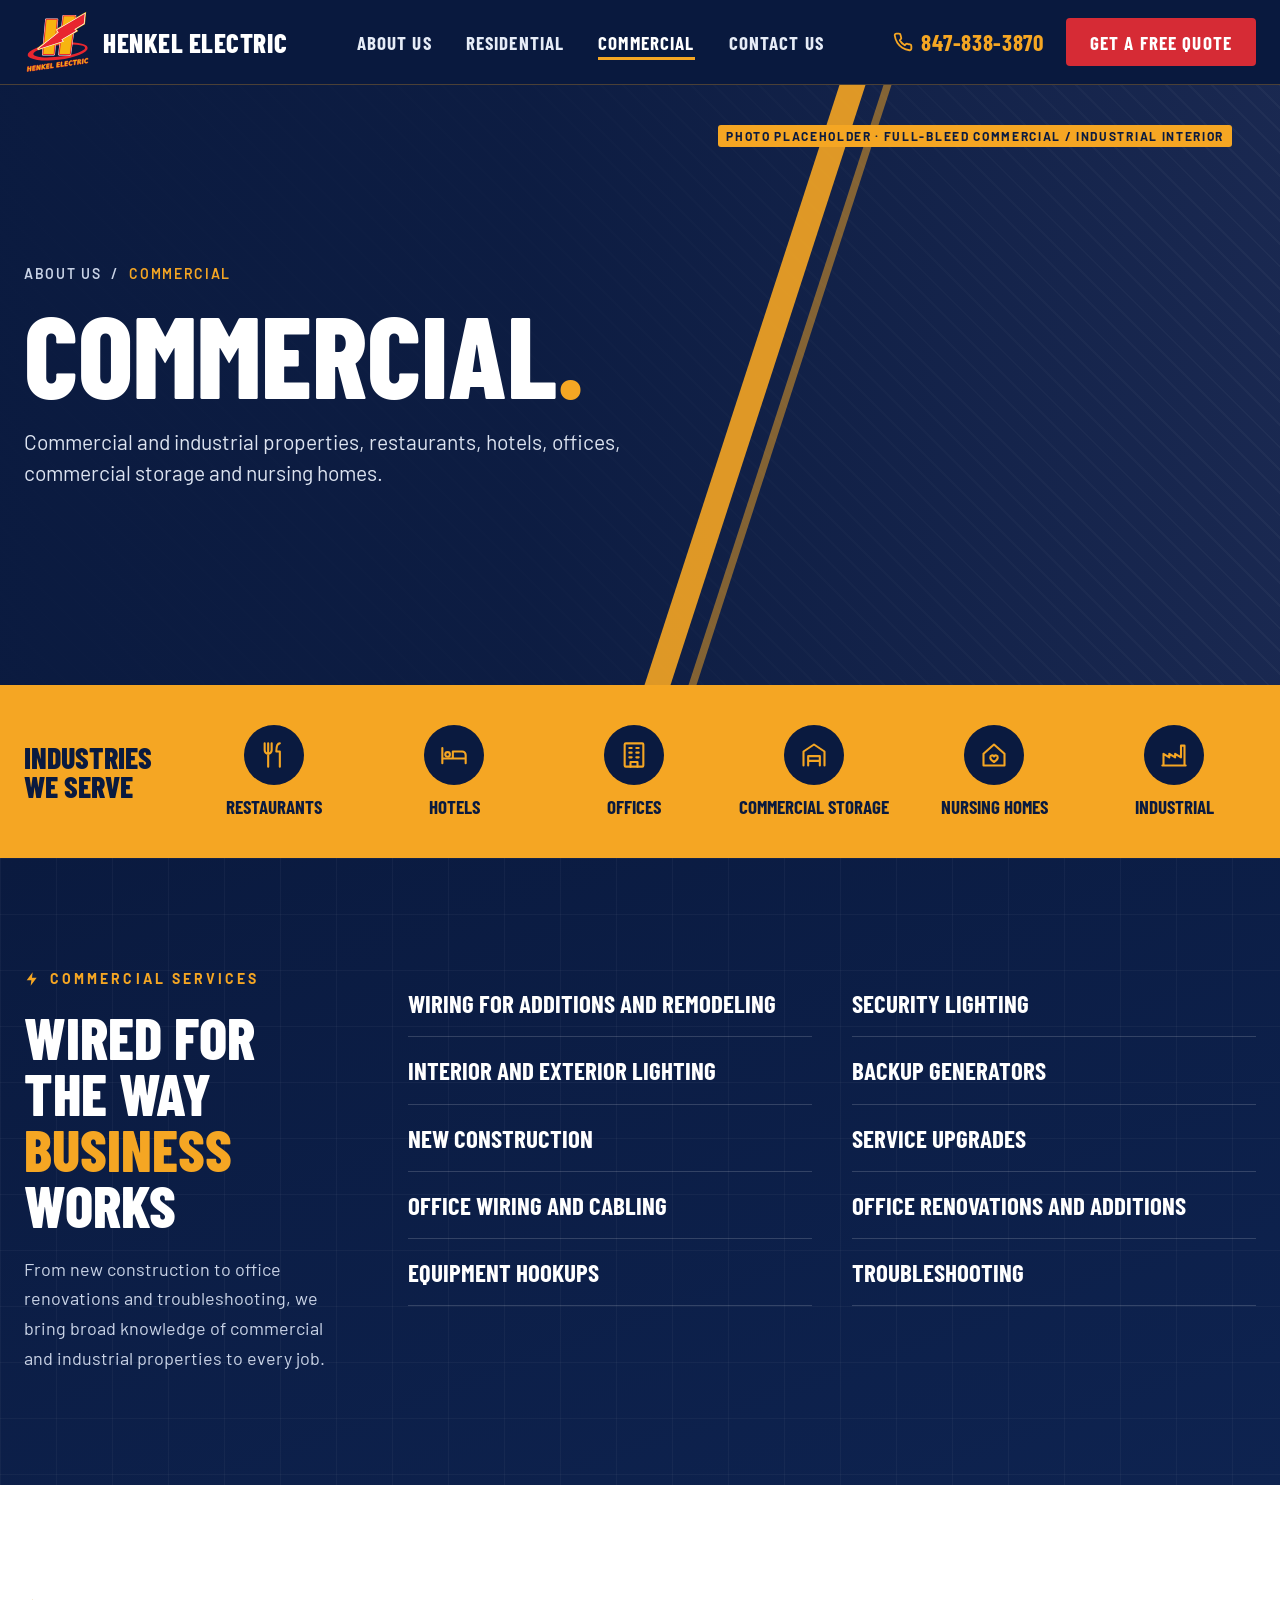
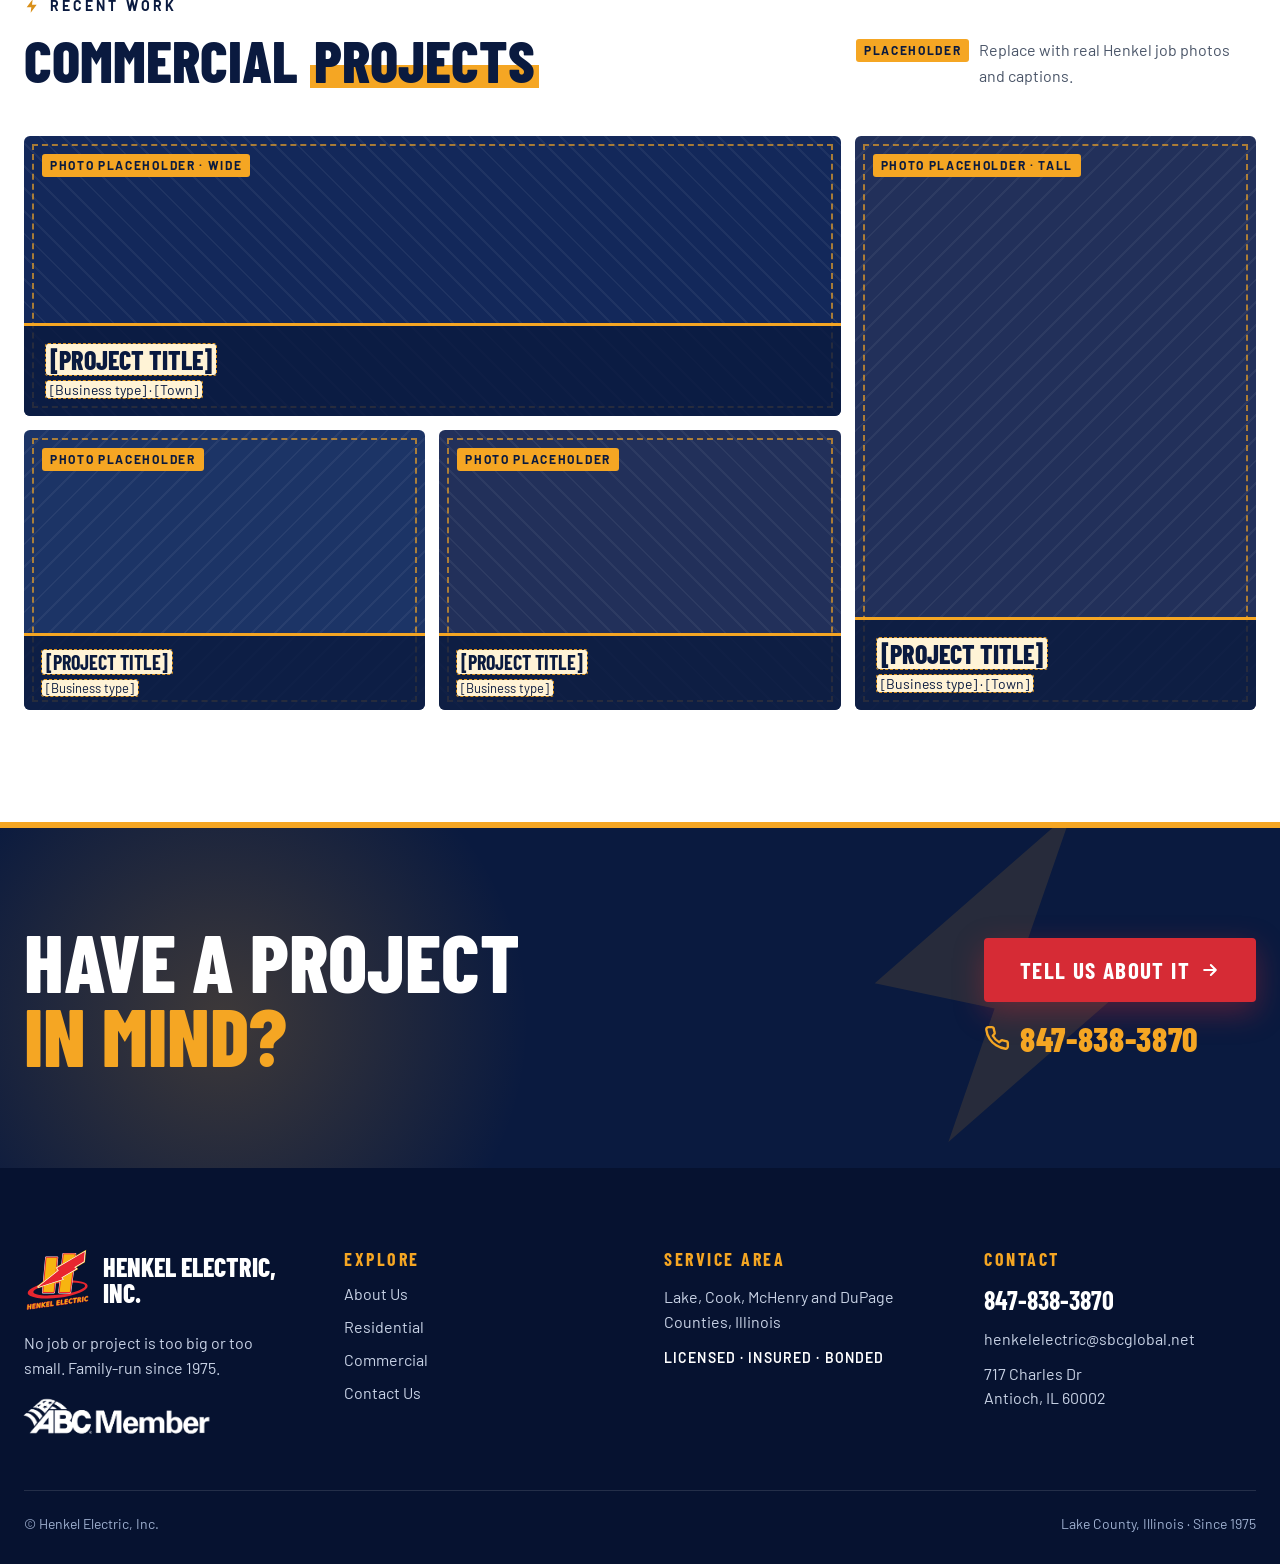
==== commercial.html @ 290cd500 "Add Henkel Electric desktop website Static HTML/CSS site with About Us, Residential, Commercial and " ====
<!DOCTYPE html>
<html lang="en">
<head>
<meta charset="utf-8">
<meta name="viewport" content="width=device-width, initial-scale=1">
<title>Henkel Electric · Commercial</title>
<meta name="description" content="Commercial and industrial electrical services from Henkel Electric for restaurants, hotels, offices, commercial storage and nursing homes in northern Illinois.">
<link rel="icon" href="assets/images/logo.svg" type="image/svg+xml">
<link rel="stylesheet" href="assets/css/styles.css">
</head>
<body>
<svg class="sprite" aria-hidden="true">
  <symbol id="i-bolt" viewBox="0 0 24 24"><path d="M13 2 4 14h7l-1 8 9-12h-7l1-8z"/></symbol>
  <symbol id="i-phone" viewBox="0 0 24 24"><path d="M22 16.9v3a2 2 0 0 1-2.2 2 19.8 19.8 0 0 1-8.6-3.1 19.5 19.5 0 0 1-6-6A19.8 19.8 0 0 1 2.1 4.2 2 2 0 0 1 4.1 2h3a2 2 0 0 1 2 1.7c.1 1 .4 1.9.7 2.8a2 2 0 0 1-.5 2.1L8.1 9.9a16 16 0 0 0 6 6l1.3-1.3a2 2 0 0 1 2.1-.4c.9.3 1.8.6 2.8.7a2 2 0 0 1 1.7 2z"/></symbol>
  <symbol id="i-arrow" viewBox="0 0 24 24"><path d="M5 12h14M13 6l6 6-6 6"/></symbol>
</svg>

<header class="site-header">
  <div class="site-header__inner">
    <a class="brand" href="index.html" aria-label="Henkel Electric, Inc. About Us">
      <img class="brand__logo" src="assets/images/logo.svg" alt="" width="67" height="64">
      <span class="brand__text"><span class="brand__name">Henkel Electric</span></span>
    </a>
    <nav class="main-nav" aria-label="Main">
      <a href="index.html">About Us</a>
      <a href="residential.html">Residential</a>
      <a href="commercial.html" aria-current="page">Commercial</a>
      <a href="contact.html">Contact Us</a>
    </nav>
    <div class="site-header__actions">
      <a class="site-header__phone link-amber" href="tel:8478383870"><svg class="ic ic-line" width="20" height="20" aria-hidden="true"><use href="#i-phone"/></svg>847-838-3870</a>
      <a class="btn btn--red btn--48" href="contact.html">Get a Free Quote</a>
    </div>
  </div>
</header>

<main>
<section class="com-hero">
  <div class="com-hero__photo ph-photo ph-photo--b ph-photo--45" role="img" aria-label="Photo placeholder: commercial building exterior or warehouse interior, full-bleed" data-placeholder="photo"></div>
  <div class="com-hero__shade" aria-hidden="true"></div>
  <div class="com-hero__stripe" aria-hidden="true"></div>
  <div class="com-hero__stripe com-hero__stripe--thin" aria-hidden="true"></div>
  <span class="com-hero__label ph-tag">Photo placeholder · Full-bleed commercial / industrial interior</span>
  <div class="com-hero__copy">
    <nav class="crumbs crumbs--bright" aria-label="Breadcrumb"><a href="index.html">About Us</a><span aria-hidden="true">/</span><span class="crumbs__here">Commercial</span></nav>
    <h1 class="page-title">Commercial<span class="amber">.</span></h1>
    <p class="com-hero__lead">Commercial and industrial properties, restaurants, hotels, offices, commercial storage and nursing homes.</p>
    
  </div>
</section>

<section class="industries" aria-label="Industries we serve">
  <div class="industries__inner">
    <span class="industries__title">Industries<br>we serve</span>
    <div class="industries__grid">
      <div class="industry"><span class="industry__icon"><svg class="ic ic-line ic-thin" width="28" height="28" viewBox="0 0 24 24" aria-hidden="true"><path d="M7 2v20M4 2v6a3 3 0 0 0 6 0V2M17 2c-2 0-3 3-3 7h3v13"/></svg></span>Restaurants</div>
      <div class="industry"><span class="industry__icon"><svg class="ic ic-line ic-thin" width="28" height="28" viewBox="0 0 24 24" aria-hidden="true"><path d="M2 19V6M2 15h20v4M22 15v-3a3 3 0 0 0-3-3h-8v6"/><circle cx="6.5" cy="11.5" r="2"/></svg></span>Hotels</div>
      <div class="industry"><span class="industry__icon"><svg class="ic ic-line ic-thin" width="28" height="28" viewBox="0 0 24 24" aria-hidden="true"><rect x="4" y="2" width="16" height="20" rx="1"/><path d="M9 22v-4h6v4M8 6h2M14 6h2M8 10h2M14 10h2M8 14h2M14 14h2"/></svg></span>Offices</div>
      <div class="industry"><span class="industry__icon"><svg class="ic ic-line ic-thin" width="28" height="28" viewBox="0 0 24 24" aria-hidden="true"><path d="M3 21V9l9-6 9 6v12"/><path d="M7 21v-8h10v8M7 17h10"/></svg></span>Commercial storage</div>
      <div class="industry"><span class="industry__icon"><svg class="ic ic-line ic-thin" width="28" height="28" viewBox="0 0 24 24" aria-hidden="true"><path d="M3 11 12 3l9 8v10H3z"/><path d="M12 18s-3.2-1.9-3.2-3.8A1.7 1.7 0 0 1 12 13.3a1.7 1.7 0 0 1 3.2.9c0 1.9-3.2 3.8-3.2 3.8z"/></svg></span>Nursing homes</div>
      <div class="industry"><span class="industry__icon"><svg class="ic ic-line ic-thin" width="28" height="28" viewBox="0 0 24 24" aria-hidden="true"><path d="M2 21h20M3 21V11l5 3v-3l5 3v-3l5 3V4h3v17"/></svg></span>Industrial</div>
    </div>
  </div>
</section>

<section class="com-services">
  <div class="bg-grid" aria-hidden="true"></div>
  <div class="svc-layout">
    <div class="svc-layout__side">
      <div class="eyebrow eyebrow--light"><svg class="ic ic-fill" width="16" height="16" aria-hidden="true"><use href="#i-bolt"/></svg>Commercial services</div>
      <h2 class="heading heading--lg heading--light">Wired for the way <span class="amber">business</span> works</h2>
      <p>From new construction to office renovations and troubleshooting, we bring broad knowledge of commercial and industrial properties to every job.</p>
      
    </div>
    <ul class="com-list">
      <li>Wiring for Additions and Remodeling</li>
      <li>Security Lighting</li>
      <li>Interior and Exterior Lighting</li>
      <li>Backup Generators</li>
      <li>New Construction</li>
      <li>Service Upgrades</li>
      <li>Office Wiring and Cabling</li>
      <li>Office Renovations and Additions</li>
      <li>Equipment Hookups</li>
      <li>Troubleshooting</li>
    </ul>
  </div>
</section>

<section class="gallery">
  <div class="gallery__wrap">
    <div class="gallery__head">
      <div class="gallery__title">
        <div class="eyebrow"><svg class="ic ic-fill" width="16" height="16" aria-hidden="true"><use href="#i-bolt"/></svg>Recent work</div>
        <h2 class="heading heading--lg">Commercial <span class="mark">projects</span></h2>
      </div>
      <p class="ph-note"><span class="ph-tag">Placeholder</span><span>Replace with real Henkel job photos and captions.</span></p>
    </div>
    <div class="gallery__grid gallery__grid--com">
      <figure class="tile tile--wide tile--lg ph-photo ph-photo--45" data-placeholder="project">
        <span class="tile__label ph-tag">Photo placeholder · Wide</span>
        <figcaption class="tile__cap"><span class="tile__name ph-text">[Project title]</span><span class="tile__meta ph-text">[Business type] · [Town]</span></figcaption>
      </figure>
      <figure class="tile tile--tall tile--lg ph-photo ph-photo--b" data-placeholder="project">
        <span class="tile__label ph-tag">Photo placeholder · Tall</span>
        <figcaption class="tile__cap"><span class="tile__name ph-text">[Project title]</span><span class="tile__meta ph-text">[Business type] · [Town]</span></figcaption>
      </figure>
      <figure class="tile ph-photo ph-photo--a" data-placeholder="project">
        <span class="tile__label ph-tag">Photo placeholder</span>
        <figcaption class="tile__cap"><span class="tile__name ph-text">[Project title]</span><span class="tile__meta ph-text">[Business type]</span></figcaption>
      </figure>
      <figure class="tile ph-photo ph-photo--b ph-photo--45" data-placeholder="project">
        <span class="tile__label ph-tag">Photo placeholder</span>
        <figcaption class="tile__cap"><span class="tile__name ph-text">[Project title]</span><span class="tile__meta ph-text">[Business type]</span></figcaption>
      </figure>
    </div>
  </div>
</section>

<section class="cta">
  <svg class="cta__bolt ic-fill" aria-hidden="true"><use href="#i-bolt"/></svg>
  <div class="cta__glow" aria-hidden="true"></div>
  <div class="cta__inner">
    <div class="cta__copy">
      <h2 class="cta__title">Have a project <span class="amber"><br>in mind?</span></h2>
    </div>
    <div class="cta__actions">
      <a class="btn btn--red btn--64 btn--glow" href="contact.html">Tell us about it<svg class="ic ic-line ic-thick" width="20" height="20" aria-hidden="true"><use href="#i-arrow"/></svg></a>
      <a class="cta__phone link-amber" href="tel:8478383870"><svg class="ic ic-line" width="26" height="26" aria-hidden="true"><use href="#i-phone"/></svg>847-838-3870</a>
    </div>
  </div>
</section>
</main>

<footer class="site-footer">
  <div class="site-footer__wrap">
    <div class="site-footer__grid">
      <div class="site-footer__col site-footer__col--brand">
        <div class="site-footer__brand"><img class="brand__logo" src="assets/images/logo.svg" alt="" width="67" height="64"><span class="site-footer__name">Henkel Electric, Inc.</span></div>
        <p class="site-footer__tagline">No job or project is too big or too small. Family-run since 1975.</p>
        <div class="abc"><img class="abc-badge" src="assets/images/ABCMemberBadge-white.png" alt="Associated Builders and Contractors member" width="1998" height="601"></div>
      </div>
      <div class="site-footer__col">
        <span class="site-footer__heading">Explore</span>
        <a href="index.html">About Us</a>
        <a href="residential.html">Residential</a>
        <a href="commercial.html">Commercial</a>
        <a href="contact.html">Contact Us</a>
      </div>
      <div class="site-footer__col">
        <span class="site-footer__heading">Service area</span>
        <span class="site-footer__text">Lake, Cook, McHenry and DuPage Counties, Illinois</span>
        <span class="site-footer__claim">Licensed · Insured · Bonded</span>
      </div>
      <div class="site-footer__col">
        <span class="site-footer__heading">Contact</span>
        <a class="site-footer__phone" href="tel:8478383870">847-838-3870</a>
        <a href="mailto:henkelelectric@sbcglobal.net">henkelelectric@sbcglobal.net</a>
        <span class="site-footer__address">717 Charles Dr<br>Antioch, IL 60002</span>
      </div>
    </div>
    <div class="site-footer__bottom"><span>© Henkel Electric, Inc.</span><span>Lake County, Illinois · Since 1975</span></div>
  </div>
</footer>
</body>
</html>
---- assets/css/styles.css ----
/* Henkel Electric, Inc. - desktop site styles
   Mobile layouts are not built yet; below 1200px the page scrolls sideways. */

@font-face { font-family: "Barlow"; font-weight: 400; font-display: swap; src: url("../fonts/barlow-400.woff2") format("woff2"); }
@font-face { font-family: "Barlow"; font-weight: 600; font-display: swap; src: url("../fonts/barlow-600.woff2") format("woff2"); }
@font-face { font-family: "Barlow"; font-weight: 700; font-display: swap; src: url("../fonts/barlow-700.woff2") format("woff2"); }
@font-face { font-family: "Barlow Condensed"; font-weight: 700; font-display: swap; src: url("../fonts/barlow-condensed-700.woff2") format("woff2"); }
@font-face { font-family: "Barlow Condensed"; font-weight: 800; font-display: swap; src: url("../fonts/barlow-condensed-800.woff2") format("woff2"); }

:root {
  --navy: #0A1A3F;
  --navy-mid: #0E2350;
  --navy-light: #17397A;
  --navy-deep: #061230;
  --amber: #F5A623;
  --amber-dark: #D9901A;
  --red: #D62B35;
  --red-dark: #B81F29;
  --ink: #0B132B;
  --text: #2D3748;
  --muted: #4A5568;
  --on-dark: #C9D3E6;
  --on-dark-soft: #DCE3F0;
  --on-dark-muted: #9FB0D0;
  --line: #DCE2EC;
  --line-soft: #CBD3E1;
  --surface: #F3F5F9;
  --condensed: "Barlow Condensed", sans-serif;
  --grid-lines: linear-gradient(rgba(255,255,255,.035) 1px, transparent 1px), linear-gradient(90deg, rgba(255,255,255,.035) 1px, transparent 1px);
}

body {
  margin: 0;
  min-width: 1200px;
  background: var(--navy-deep);
  color: var(--ink);
  font-family: Barlow, "Inter", system-ui, sans-serif;
}
main { display: block; background: var(--surface); }
h1, h2, h3, p, figure { margin: 0; }
[hidden] { display: none !important; }
a { color: var(--navy); }
a:hover { color: var(--red); }
.sprite { position: absolute; width: 0; height: 0; overflow: hidden; }
.container { max-width: 1280px; margin: 0 auto; }

/* Icons */
.ic { display: block; flex: none; }
.ic-fill { fill: currentColor; }
.ic-line { fill: none; stroke: currentColor; stroke-width: 2.2; stroke-linecap: round; stroke-linejoin: round; }
.ic-thick { stroke-width: 2.4; }
.ic-thin { stroke-width: 1.8; }

/* Type */
.heading {
  font-family: var(--condensed);
  font-weight: 800;
  text-transform: uppercase;
  color: var(--navy);
}
.heading--xl { font-size: clamp(44px, 5vw, 72px); line-height: .95; }
.heading--lg { font-size: clamp(44px, 4.6vw, 66px); line-height: .95; }
.heading--md { font-size: clamp(44px, 4.4vw, 64px); line-height: .95; }
.heading--light { color: #FFFFFF; }
.page-title {
  font-family: var(--condensed);
  font-weight: 800;
  font-size: clamp(64px, 9vw, 136px);
  line-height: .86;
  text-transform: uppercase;
}
.amber { color: var(--amber); }
.mark {
  padding: 0 4px;
  background: linear-gradient(transparent 58%, var(--amber) 58%, var(--amber) 90%, transparent 90%);
}
.eyebrow {
  display: flex;
  align-items: center;
  gap: 10px;
  color: var(--navy);
  font-size: 14px;
  font-weight: 700;
  letter-spacing: .22em;
  text-transform: uppercase;
}
.eyebrow .ic { color: var(--amber-dark); }
.eyebrow--light { color: var(--amber); }
.eyebrow--light .ic { color: var(--amber); }

/* Buttons and links */
.btn {
  display: inline-flex;
  align-items: center;
  gap: 10px;
  border-radius: 4px;
  font-family: var(--condensed);
  font-weight: 700;
  letter-spacing: .06em;
  text-decoration: none;
  text-transform: uppercase;
  transition: transform .2s, box-shadow .2s, background-color .2s;
}
.btn:hover { transform: translateY(-2px); }
.btn:active { transform: scale(.97); transition: transform 100ms ease-out; }
.btn--red { background: var(--red); color: #FFFFFF; }
.btn--red:hover { background: var(--red-dark); color: #FFFFFF; }
.btn--ghost { border: 2px solid var(--amber); background: transparent; color: #FFFFFF; }
.btn--ghost:hover { background: rgba(245,166,35,.14); color: #FFFFFF; }
.btn--ghost .ic { color: var(--amber); }
.btn--navy { background: var(--navy); color: #FFFFFF; }
.btn--navy:hover { background: var(--navy-light); color: #FFFFFF; }
.btn--glow { box-shadow: 0 10px 30px rgba(214,43,53,.35); }
.btn--48 { height: 48px; padding: 0 24px; font-size: 19px; }
.btn--52 { height: 52px; padding: 0 24px; font-size: 19px; }
.btn--54 { height: 54px; padding: 0 26px; font-size: 20px; }
.btn--56 { height: 56px; padding: 0 28px; font-size: 20px; }
.btn--58 { height: 58px; padding: 0 30px; font-size: 21px; }
.btn--58.btn--ghost { padding: 0 26px; }
.btn--60 { height: 60px; padding: 0 32px; font-size: 22px; }
.btn--60.btn--ghost { padding: 0 28px; }
.btn--64 { height: 64px; padding: 0 36px; font-size: 23px; }
.link-amber { color: var(--amber); text-decoration: none; }
.link-amber:hover { color: #FFFFFF; }
.crumbs {
  display: flex;
  gap: 10px;
  color: var(--on-dark-muted);
  font-size: 14px;
  font-weight: 600;
  letter-spacing: .12em;
  text-transform: uppercase;
}
.crumbs a { color: inherit; text-decoration: none; }
.crumbs a:hover { color: var(--amber); }
.crumbs__here { color: var(--amber); }
.crumbs--bright { color: var(--on-dark); }

/* ---------- Placeholders: everything that still needs real content ---------- */
.ph-tag {
  display: inline-block;
  padding: 4px 8px;
  border-radius: 3px;
  background: var(--amber);
  color: var(--navy);
  font-family: Barlow, sans-serif;
  font-size: 12px;
  font-weight: 700;
  line-height: 1.2;
  letter-spacing: .14em;
  text-transform: uppercase;
}
.ph-text.ph-text { /* doubled so it stays legible over any component's text color */
  padding: 0 4px;
  border-radius: 2px;
  background: #FFF3D6;
  color: var(--navy);
  outline: 1.5px dashed var(--amber-dark);
}
.ph-note {
  display: flex;
  align-items: flex-start;
  gap: 10px;
  max-width: 400px;
  color: var(--muted);
  font-size: 16px;
  line-height: 1.6;
}
.ph-note .ph-tag { flex: none; margin-top: 2px; }
.ph-note--light { color: var(--on-dark-muted); font-size: 13px; }
figcaption.ph-note { max-width: none; align-items: center; font-size: 13px; line-height: 1.4; }
.ph-photo {
  background-color: #13285A;
  background-image: repeating-linear-gradient(135deg, rgba(255,255,255,.05) 0 2px, transparent 2px 16px);
  outline: 2px dashed rgba(245,166,35,.65);
  outline-offset: -10px;
}
.ph-photo--a { background-color: #1C3466; }
.ph-photo--b { background-color: #22305A; }
.ph-photo--45 { background-image: repeating-linear-gradient(45deg, rgba(255,255,255,.05) 0 2px, transparent 2px 16px); }
.ph-photo__inner {
  display: flex;
  flex-direction: column;
  align-items: center;
  gap: 10px;
  padding: 24px;
  color: var(--on-dark-muted);
  text-align: center;
}
.ph-photo__desc { max-width: 300px; color: var(--on-dark); font-size: 16px; }

/* ---------- Header ---------- */
.site-header {
  position: sticky;
  top: 0;
  z-index: 50;
  background: rgba(10,26,63,.97);
  border-bottom: 1px solid rgba(245,166,35,.28);
}
.site-header__inner {
  display: flex;
  align-items: center;
  justify-content: space-between;
  gap: 24px;
  max-width: 1280px;
  height: 84px;
  margin: 0 auto;
  padding: 0 24px;
}
.brand { display: flex; align-items: center; gap: 12px; text-decoration: none; }
.brand__logo { display: block; flex: none; width: 67px; height: 64px; }
.brand__text { display: flex; flex-direction: column; line-height: 1; }
.brand__name {
  color: #FFFFFF;
  font-family: var(--condensed);
  font-size: 27px;
  font-weight: 800;
  letter-spacing: .02em;
  text-transform: uppercase;
}

.main-nav {
  display: flex;
  align-items: center;
  gap: 34px;
  font-family: var(--condensed);
  font-size: 19px;
  font-weight: 700;
  letter-spacing: .06em;
  text-transform: uppercase;
}
.main-nav a {
  padding: 6px 0;
  background: linear-gradient(var(--amber), var(--amber)) left 100% / 0 3px no-repeat;
  color: #E6ECF7;
  text-decoration: none;
  transition: background-size .3s, color .2s;
}
.main-nav a:hover, .main-nav a[aria-current="page"] { background-size: 100% 3px; color: #FFFFFF; }
.site-header__actions { display: flex; align-items: center; gap: 22px; }
.site-header__phone {
  display: flex;
  align-items: center;
  gap: 8px;
  font-family: var(--condensed);
  font-size: 23px;
  font-weight: 700;
  letter-spacing: .03em;
}

/* ---------- Home: hero ---------- */
.hero {
  position: relative;
  overflow: hidden;
  background: linear-gradient(135deg, var(--navy) 0%, var(--navy-mid) 55%, var(--navy-light) 100%);
  color: #FFFFFF;
  clip-path: polygon(0 0, 100% 0, 100% calc(100% - 72px), 0 100%);
}
.bg-grid { position: absolute; inset: 0; background-image: var(--grid-lines); background-size: 56px 56px; }
.hero__glow {
  position: absolute;
  top: 4%;
  right: -8%;
  width: 820px;
  height: 820px;
  border-radius: 50%;
  background: radial-gradient(circle, rgba(245,166,35,.30), rgba(245,166,35,0) 62%);
}
.hero__circuit { position: absolute; bottom: 60px; left: -40px; opacity: .22; }
.hero__grid {
  position: relative;
  display: grid;
  grid-template-columns: repeat(auto-fit, minmax(min(100%, 500px), 1fr));
  gap: 64px;
  align-items: center;
  max-width: 1280px;
  margin: 0 auto;
  padding: 64px 24px 168px;
}
.hero__copy { display: flex; flex-direction: column; gap: 28px; min-width: 0; }
.hero__eyebrow { color: var(--amber); font-size: 15px; font-weight: 600; }
.hero__title {
  font-family: var(--condensed);
  font-size: clamp(56px, 7.4vw, 112px);
  font-weight: 800;
  line-height: .9;
  letter-spacing: -.005em;
  text-transform: uppercase;
}
.hero__lead { max-width: 540px; color: var(--on-dark); font-size: 20px; line-height: 1.55; }
.btn-row { display: flex; flex-wrap: wrap; gap: 14px; }
.hero__copy .btn-row { margin-top: 8px; }
.hero__media { position: relative; min-width: 0; }
.hero__ring { position: absolute; top: -14%; left: -12%; width: 124%; height: 128%; pointer-events: none; }
.hero__photo {
  position: relative;
  display: flex;
  align-items: center;
  justify-content: center;
  height: 560px;
  border-bottom: 6px solid var(--amber);
  clip-path: polygon(16% 0, 100% 0, 100% 100%, 0 100%, 0 38%);
}
.hero__badge {
  position: absolute;
  bottom: -36px;
  left: -24px;
  display: flex;
  align-items: center;
  gap: 16px;
  padding: 18px 22px;
  border-radius: 6px;
  background: #FFFFFF;
  box-shadow: 0 24px 48px rgba(0,0,0,.35);
  color: var(--navy);
}
.hero__badge-icon {
  display: flex;
  align-items: center;
  justify-content: center;
  width: 52px;
  height: 52px;
  border-radius: 50%;
  background: var(--navy);
  color: var(--amber);
}
.hero__badge-text { display: flex; flex-direction: column; line-height: 1.1; }
.hero__badge-title { font-family: var(--condensed); font-size: 26px; font-weight: 800; text-transform: uppercase; }
.hero__badge-sub { color: var(--muted); font-size: 14px; font-weight: 600; }

/* ---------- Home: trust bar ---------- */
.trust { margin-top: -72px; padding: 104px 24px 64px; background: var(--navy-deep); color: #FFFFFF; }
.trust__grid { display: grid; grid-template-columns: repeat(auto-fit, minmax(220px, 1fr)); max-width: 1280px; margin: 0 auto; }
.trust__item {
  display: flex;
  flex-direction: column;
  align-items: flex-start;
  gap: 8px;
  padding: 12px 28px;
  border-left: 1px solid rgba(255,255,255,.14);
}
.trust__item:first-child { border-left: 3px solid var(--amber); }
.trust__stat { color: var(--amber); font-family: var(--condensed); font-size: 76px; font-weight: 800; line-height: .9; }
.trust__icon { color: var(--amber); stroke-width: 1.6; }
.trust__label { font-family: var(--condensed); font-size: 22px; font-weight: 700; letter-spacing: .04em; text-transform: uppercase; }
.trust__note { color: var(--on-dark-muted); font-size: 15px; }

/* ---------- Home: about ---------- */
.about { padding: 128px 24px; background: var(--surface); }
.about__grid {
  display: grid;
  grid-template-columns: repeat(auto-fit, minmax(min(100%, 480px), 1fr));
  gap: 80px;
  align-items: center;
  max-width: 1280px;
  margin: 0 auto;
}
.about__media { position: relative; min-width: 0; padding: 0 0 28px 28px; }
.about__accent { position: absolute; bottom: 0; left: 0; width: 70%; height: 70%; border-radius: 4px; background: var(--amber); }
.about__photo { position: relative; display: block; box-sizing: border-box; width: 100%; height: 600px; border: 4px solid var(--navy); border-radius: 4px; object-fit: cover; object-position: 50% 15%; }
.about__seal {
  position: absolute;
  top: 40px;
  right: -20px;
  display: flex;
  flex-direction: column;
  align-items: center;
  justify-content: center;
  width: 150px;
  height: 150px;
  border-radius: 50%;
  background: var(--navy);
  box-shadow: 0 0 0 8px var(--surface), 0 0 0 10px var(--amber);
  color: #FFFFFF;
}
.about__seal-year { color: var(--amber); font-family: var(--condensed); font-size: 46px; font-weight: 800; line-height: .9; }
.about__seal-label { margin-top: 4px; font-size: 12px; font-weight: 700; letter-spacing: .18em; text-transform: uppercase; }
.about__copy { display: flex; flex-direction: column; gap: 24px; min-width: 0; }
.about__copy p { color: var(--text); font-size: 19px; line-height: 1.65; }
.facts { display: grid; grid-template-columns: repeat(3, minmax(0, 1fr)); margin-top: 12px; border-top: 2px solid var(--navy); }
.facts__item { display: flex; flex-direction: column; gap: 4px; padding: 18px 16px 0; border-left: 1px solid var(--line-soft); }
.facts__item:first-child { padding-left: 0; border-left: 0; }
.facts__value { color: var(--navy); font-family: var(--condensed); font-size: 40px; font-weight: 800; line-height: 1; }
.facts__label { color: var(--muted); font-size: 14px; font-weight: 600; letter-spacing: .08em; text-transform: uppercase; }

/* ---------- Home: services ---------- */
.section-white { position: relative; padding: 128px 24px; background: #FFFFFF; }
.stripe { position: absolute; top: 0; right: 0; left: 0; height: 6px; background: repeating-linear-gradient(90deg, var(--amber) 0 48px, var(--navy) 48px 64px); }
.services__wrap { display: flex; flex-direction: column; gap: 56px; max-width: 1280px; margin: 0 auto; }
.section-head { display: flex; flex-wrap: wrap; align-items: flex-end; justify-content: space-between; gap: 24px; }
.section-head__title { display: flex; flex-direction: column; gap: 20px; max-width: 760px; }
.section-head__text { max-width: 380px; color: var(--muted); font-size: 18px; line-height: 1.6; }
.svc-grid { display: grid; grid-template-columns: repeat(auto-fill, minmax(260px, 1fr)); gap: 20px; }
.lift { transition: transform .25s, box-shadow .25s; }
.lift:hover { transform: translateY(-6px); box-shadow: 0 20px 44px rgba(10,26,63,.16); }
.lift:active { transform: scale(.985); transition: transform 100ms ease-out; }
.svc-card {
  position: relative;
  display: flex;
  flex-direction: column;
  gap: 28px;
  min-height: 230px;
  padding: 32px 28px;
  border: 1px solid var(--line);
  border-radius: 8px;
  background: #FFFFFF;
}
.svc-card__icon {
  display: flex;
  align-items: center;
  justify-content: center;
  width: 64px;
  height: 64px;
  border-radius: 50%;
  background: var(--navy);
  box-shadow: 0 0 0 6px #FFFFFF, 0 0 0 8px var(--amber);
  color: var(--amber);
}
.svc-card__title { margin-top: auto; color: var(--navy); font-family: var(--condensed); font-size: 27px; font-weight: 700; line-height: 1.05; text-transform: uppercase; }
.svc-cta {
  position: relative;
  display: flex;
  flex-direction: column;
  justify-content: space-between;
  gap: 20px;
  min-height: 230px;
  overflow: hidden;
  padding: 32px 28px;
  border-radius: 8px;
  background: var(--navy);
  color: #FFFFFF;
  text-decoration: none;
}
.svc-cta:hover { color: #FFFFFF; }
.svc-cta__bolt { position: absolute; right: -40px; bottom: -40px; color: var(--amber); opacity: .16; }
.svc-cta__title { font-family: var(--condensed); font-size: 30px; font-weight: 800; line-height: 1; text-transform: uppercase; }
.svc-cta__text { color: var(--on-dark); font-size: 16px; line-height: 1.5; }
.go {
  display: inline-flex;
  align-items: center;
  gap: 8px;
  color: var(--amber);
  font-family: var(--condensed);
  font-size: 20px;
  font-weight: 700;
  letter-spacing: .06em;
  text-transform: uppercase;
}

/* ---------- Home: residential / commercial split ---------- */
.split { padding: 120px 24px; background: var(--surface); }
.split__grid { position: relative; display: grid; grid-template-columns: repeat(auto-fit, minmax(min(100%, 440px), 1fr)); gap: 24px; max-width: 1280px; margin: 0 auto; }
.split__card { position: relative; display: flex; align-items: flex-end; height: 560px; overflow: hidden; border-radius: 8px; color: #FFFFFF; text-decoration: none; transition: transform .2s; }
.split__card:hover { color: #FFFFFF; }
.split__card:active { transform: scale(.985); transition: transform 100ms ease-out; }
.split__photo { position: absolute; inset: 0; display: flex; align-items: flex-start; justify-content: center; padding-top: 120px; transition: transform .6s; }
.split__card:hover .split__photo { transform: scale(1.04); }
.split__shade { position: absolute; inset: 0; background: linear-gradient(180deg, rgba(10,26,63,.05) 20%, rgba(10,26,63,.92) 78%); }
.split__body { position: relative; display: flex; flex-direction: column; align-items: flex-start; gap: 14px; padding: 44px; }
.split__kicker { color: var(--amber); font-size: 14px; font-weight: 700; letter-spacing: .22em; text-transform: uppercase; }
.split__title { font-family: var(--condensed); font-size: clamp(52px, 5.5vw, 80px); font-weight: 800; line-height: .9; text-transform: uppercase; }
.split__text { max-width: 440px; color: var(--on-dark-soft); font-size: 19px; line-height: 1.5; }
.split__body .go { margin-top: 8px; font-size: 21px; }
.split__bolt {
  position: absolute;
  top: 50%;
  left: 50%;
  display: flex;
  align-items: center;
  justify-content: center;
  width: 88px;
  height: 88px;
  border-radius: 50%;
  background: var(--amber);
  box-shadow: 0 0 0 10px var(--surface);
  color: var(--navy);
  transform: translate(-50%, -50%);
}

/* ---------- Home: service area ---------- */
.area { position: relative; overflow: hidden; padding: 128px 24px; background: linear-gradient(160deg, var(--navy) 0%, var(--navy-mid) 100%); color: #FFFFFF; }
.area__grid { position: relative; display: grid; grid-template-columns: repeat(auto-fit, minmax(min(100%, 480px), 1fr)); gap: 72px; align-items: center; max-width: 1280px; margin: 0 auto; }
.area__map { display: flex; flex-direction: column; gap: 14px; min-width: 0; }
.map-svg { display: block; width: 100%; height: auto; }
.area__copy { display: flex; flex-direction: column; gap: 26px; min-width: 0; }
.area__copy > p { color: var(--on-dark); font-size: 19px; line-height: 1.6; }
.counties { display: flex; flex-direction: column; border-top: 1px solid rgba(255,255,255,.16); }
.counties__row { display: flex; align-items: center; gap: 18px; padding: 18px 0; border-bottom: 1px solid rgba(255,255,255,.16); }
.counties__name { flex: 1; font-family: var(--condensed); font-size: 30px; font-weight: 700; text-transform: uppercase; }
.counties__tag { color: var(--amber); font-size: 14px; font-weight: 600; letter-spacing: .12em; text-transform: uppercase; }

/* ---------- Home: reviews ---------- */
.reviews { padding: 128px 24px; background: var(--surface); }
.reviews__wrap { display: flex; flex-direction: column; gap: 48px; max-width: 1280px; margin: 0 auto; }
.reviews__grid { display: grid; grid-template-columns: repeat(3, minmax(0, 1fr)); gap: 24px; align-items: stretch; }
.reviews__intro { display: flex; align-items: flex-start; justify-content: space-between; gap: 48px; }
.reviews__heading { display: flex; flex-direction: column; gap: 22px; }
.reviews__summary { display: flex; flex-direction: column; gap: 18px; max-width: 520px; }
.rating { display: flex; align-items: center; gap: 18px; }
.rating__value { color: var(--navy); font-family: var(--condensed); font-size: 104px; font-weight: 800; line-height: .85; }
.rating__meta { display: flex; flex-direction: column; align-items: flex-start; gap: 6px; }
.rating__count { color: var(--muted); font-size: 15px; font-weight: 600; }
.stars { display: flex; gap: 2px; color: #E0951A; }
.stars svg { fill: currentColor; stroke: currentColor; stroke-width: 1.8; stroke-linejoin: round; }
.reviews__links { display: flex; flex-wrap: wrap; align-items: center; gap: 12px; }
.text-link {
  padding: 4px 0;
  border-bottom: 2px solid var(--amber);
  color: var(--navy);
  font-family: var(--condensed);
  font-size: 19px;
  font-weight: 700;
  letter-spacing: .04em;
  text-decoration: none;
  text-transform: uppercase;
}
.review {
  display: flex;
  flex-direction: column;
  gap: 18px;
  padding: 32px;
  border-top: 4px solid var(--amber);
  border-radius: 8px;
  background: #FFFFFF;
  box-shadow: 0 4px 16px rgba(10,26,63,.06);
}
.review__top { display: flex; align-items: center; justify-content: space-between; }
.review__source { padding: 4px 8px; border-radius: 3px; background: #EEF1F6; color: var(--muted); font-size: 12px; font-weight: 700; letter-spacing: .14em; text-transform: uppercase; }
.review__text { flex: 1; color: var(--text); font-size: 17px; line-height: 1.6; }
.review__by { display: flex; align-items: center; gap: 12px; padding-top: 16px; border-top: 1px solid #E3E8F0; }
.review__avatar { display: flex; align-items: center; justify-content: center; width: 44px; height: 44px; border-radius: 50%; background: var(--navy); color: var(--amber); font-family: var(--condensed); font-size: 20px; font-weight: 800; }
.review__who { display: flex; flex-direction: column; align-items: flex-start; gap: 4px; }
.review__name { color: var(--navy); font-weight: 700; }
.review__date { color: var(--muted); font-size: 14px; }

/* ---------- Shared: call-to-action band ---------- */
.cta { position: relative; overflow: hidden; padding: 96px 24px; border-top: 6px solid var(--amber); background: var(--navy); color: #FFFFFF; }
.cta__bolt { position: absolute; top: -60px; right: 4%; width: 420px; height: 420px; color: var(--amber); opacity: .12; transform: rotate(12deg); }
.cta__glow { position: absolute; bottom: -60%; left: -10%; width: 700px; height: 700px; border-radius: 50%; background: radial-gradient(circle, rgba(245,166,35,.22), rgba(245,166,35,0) 62%); }
.cta__inner { position: relative; display: flex; flex-wrap: wrap; align-items: center; justify-content: space-between; gap: 40px; max-width: 1280px; margin: 0 auto; }
.cta__copy { display: flex; flex-direction: column; gap: 16px; max-width: 720px; }
.cta__title { font-family: var(--condensed); font-size: clamp(52px, 6.4vw, 96px); font-weight: 800; line-height: .9; text-transform: uppercase; }
.cta__text { color: var(--on-dark); font-size: 20px; line-height: 1.5; }
.cta__actions { display: flex; flex-direction: column; align-items: flex-start; gap: 16px; }
.cta__phone { display: flex; align-items: center; gap: 10px; font-family: var(--condensed); font-size: 34px; font-weight: 800; letter-spacing: .02em; }

/* ---------- Shared: footer ---------- */
.site-footer { padding: 80px 24px 32px; background: var(--navy-deep); color: var(--on-dark); }
.site-footer--rule { border-top: 6px solid var(--amber); }
.site-footer__wrap { display: flex; flex-direction: column; gap: 56px; max-width: 1280px; margin: 0 auto; }
.site-footer__grid { display: grid; grid-template-columns: repeat(auto-fit, minmax(220px, 1fr)); gap: 48px; }
.site-footer__col { display: flex; flex-direction: column; gap: 14px; }
.site-footer__col--brand { gap: 18px; }
.site-footer__brand { display: flex; align-items: center; gap: 12px; }
.site-footer__name { color: #FFFFFF; font-family: var(--condensed); font-size: 26px; font-weight: 800; line-height: 1; text-transform: uppercase; }
.site-footer__tagline { font-size: 16px; line-height: 1.6; }
.abc {
  display: inline-flex;
  align-items: center;
  align-self: flex-start;
  gap: 12px;
}
/* The PNG has transparent margins; negative margins trim them so the artwork aligns and shows 48px tall. */
.abc-badge { display: block; flex: none; width: auto; height: 62px; margin: -7px -12px -20px -9px; }
.site-footer__heading { color: var(--amber); font-family: var(--condensed); font-size: 18px; font-weight: 700; letter-spacing: .14em; text-transform: uppercase; }
.site-footer a { color: var(--on-dark); font-size: 16px; text-decoration: none; }
.site-footer a:hover { color: var(--amber); }
.site-footer a.site-footer__phone { color: #FFFFFF; font-family: var(--condensed); font-size: 26px; font-weight: 700; }
.site-footer__text { font-size: 16px; line-height: 1.6; }
.site-footer__claim { color: #FFFFFF; font-size: 14px; font-weight: 600; letter-spacing: .08em; text-transform: uppercase; }
.site-footer__address { font-size: 16px; line-height: 1.5; }
.site-footer__bottom { display: flex; flex-wrap: wrap; justify-content: space-between; gap: 12px; padding-top: 24px; border-top: 1px solid rgba(255,255,255,.12); color: var(--on-dark-muted); font-size: 14px; }

/* ---------- Residential ---------- */
.page-hero {
  position: relative;
  overflow: hidden;
  background: linear-gradient(135deg, var(--navy) 0%, var(--navy-mid) 55%, var(--navy-light) 100%);
  color: #FFFFFF;
  clip-path: polygon(0 0, 100% 0, 100% calc(100% - 56px), 0 100%);
}
.page-hero__glow { position: absolute; top: -30%; right: 10%; width: 700px; height: 700px; border-radius: 50%; background: radial-gradient(circle, rgba(245,166,35,.26), rgba(245,166,35,0) 62%); }
.page-hero__grid { position: relative; display: grid; grid-template-columns: repeat(auto-fit, minmax(min(100%, 480px), 1fr)); gap: 56px; align-items: center; max-width: 1280px; margin: 0 auto; padding: 64px 24px 120px; }
.page-hero__copy { display: flex; flex-direction: column; gap: 22px; min-width: 0; }
.page-hero__lead { max-width: 520px; color: var(--on-dark-soft); font-size: 21px; line-height: 1.5; }
.page-hero__copy .btn-row { margin-top: 6px; }
.page-hero__call { display: inline-flex; align-items: center; gap: 8px; height: 58px; font-family: var(--condensed); font-size: 22px; font-weight: 700; letter-spacing: .04em; }
.page-hero__photo { display: flex; align-items: center; justify-content: center; height: 400px; border-bottom: 6px solid var(--amber); clip-path: polygon(14% 0, 100% 0, 100% 100%, 0 100%, 0 40%); }
.svc-layout { display: flex; flex-wrap: wrap; align-items: flex-start; gap: 64px; max-width: 1280px; margin: 0 auto; }
.svc-layout__side { display: flex; flex: 1 1 320px; flex-direction: column; gap: 22px; }
.svc-layout__side > p { color: var(--text); font-size: 18px; line-height: 1.65; }
.svc-layout__side .btn { align-self: flex-start; }
.res-services { padding: 104px 24px 120px; background: var(--surface); }
.res-count { display: flex; align-items: baseline; gap: 12px; padding: 18px 0; border-top: 2px solid var(--navy); border-bottom: 1px solid var(--line-soft); }
.res-count__value { color: var(--navy); font-family: var(--condensed); font-size: 64px; font-weight: 800; line-height: .9; }
.res-count__label { color: var(--muted); font-size: 15px; font-weight: 700; letter-spacing: .12em; text-transform: uppercase; }
.res-list { display: grid; flex: 999 1 560px; grid-template-columns: repeat(auto-fill, minmax(280px, 1fr)); gap: 12px; min-width: 0; margin: 0; padding: 0; list-style: none; }
.res-list li {
  display: flex;
  align-items: center;
  gap: 16px;
  padding: 18px 20px;
  border: 1px solid var(--line);
  border-radius: 6px;
  background: #FFFFFF;
  color: var(--navy);
  font-family: var(--condensed);
  font-size: 22px;
  font-weight: 700;
  line-height: 1.1;
  text-transform: uppercase;
}
.res-list__icon { display: flex; flex: none; align-items: center; justify-content: center; width: 40px; height: 40px; border-radius: 4px; background: var(--navy); color: var(--amber); }

/* ---------- Project galleries ---------- */
.gallery { position: relative; padding: 112px 24px; background: #FFFFFF; }
.gallery__wrap { display: flex; flex-direction: column; gap: 48px; max-width: 1280px; margin: 0 auto; }
.gallery__head { display: flex; flex-wrap: wrap; align-items: flex-end; justify-content: space-between; gap: 20px; }
.gallery__title { display: flex; flex-direction: column; gap: 18px; }
.gallery__grid { display: grid; gap: 14px; }
.gallery__grid--res { grid-template-columns: repeat(4, minmax(0, 1fr)); grid-auto-rows: 260px; }
.gallery__grid--com { grid-template-columns: repeat(3, minmax(0, 1fr)); grid-auto-rows: 280px; }
.tile { position: relative; overflow: hidden; border-radius: 6px; }
.tile--feature { grid-column: span 2; grid-row: span 2; }
.tile--wide { grid-column: span 2; }
.tile--tall { grid-row: span 2; }
.tile__label { position: absolute; top: 18px; left: 18px; }
.tile__cap {
  position: absolute;
  right: 0;
  bottom: 0;
  left: 0;
  display: flex;
  flex-direction: column;
  align-items: flex-start;
  gap: 6px;
  padding: 14px 18px;
  border-top: 3px solid var(--amber);
  background: rgba(10,26,63,.82);
  color: #FFFFFF;
}
.tile__name { font-family: var(--condensed); font-size: 20px; font-weight: 700; text-transform: uppercase; }
.tile__meta { color: var(--on-dark); font-size: 13px; }
.tile--lg .tile__cap { padding: 18px 22px; }
.tile--lg .tile__name { font-size: 26px; font-weight: 800; }
.tile--lg .tile__meta { font-size: 14px; }
.tile--feature .tile__cap { padding: 22px 24px; }
.tile--feature .tile__name { font-size: 30px; font-weight: 800; }
.tile--feature .tile__meta { font-size: 15px; }

/* ---------- Commercial ---------- */
.com-hero { position: relative; display: flex; align-items: center; min-height: 600px; overflow: hidden; color: #FFFFFF; }
.com-hero__photo { position: absolute; inset: 0; outline: 0; }
.com-hero__label { position: absolute; top: 40px; right: 48px; z-index: 1; }
.com-hero__shade { position: absolute; inset: 0; background: linear-gradient(90deg, rgba(10,26,63,.97) 0%, rgba(10,26,63,.88) 42%, rgba(10,26,63,.35) 100%); }
.com-hero__stripe { position: absolute; top: 0; bottom: 0; left: 58%; width: 26px; background: var(--amber); opacity: .9; transform: skewX(-18deg); }
.com-hero__stripe--thin { left: calc(58% + 44px); width: 8px; opacity: .5; }
.com-hero__copy { position: relative; display: flex; flex-direction: column; gap: 22px; width: 100%; max-width: 1280px; margin: 0 auto; padding: 88px 24px 104px; }
.com-hero__lead { max-width: 600px; color: var(--on-dark-soft); font-size: 21px; line-height: 1.5; }
.com-hero__copy .btn-row { margin-top: 6px; }
.industries { padding: 40px 24px; background: var(--amber); }
.industries__inner { display: flex; flex-wrap: wrap; align-items: center; gap: 24px 40px; max-width: 1280px; margin: 0 auto; }
.industries__title { flex: 0 0 auto; color: var(--navy); font-family: var(--condensed); font-size: 30px; font-weight: 800; line-height: .95; text-transform: uppercase; }
.industries__grid { display: grid; flex: 1 1 600px; grid-template-columns: repeat(auto-fit, minmax(130px, 1fr)); gap: 16px; }
.industry { display: flex; flex-direction: column; align-items: center; gap: 10px; color: var(--navy); font-family: var(--condensed); font-size: 19px; font-weight: 700; text-align: center; text-transform: uppercase; }
.industry__icon { display: flex; align-items: center; justify-content: center; width: 60px; height: 60px; border-radius: 50%; background: var(--navy); color: var(--amber); }
.com-services { position: relative; overflow: hidden; padding: 112px 24px; background: linear-gradient(160deg, var(--navy) 0%, var(--navy-mid) 100%); color: #FFFFFF; }
.com-services .svc-layout { position: relative; }
.com-services .svc-layout__side > p { color: var(--on-dark); }
.com-services .btn { margin-top: 6px; }
.com-list { display: grid; flex: 999 1 560px; grid-template-columns: repeat(auto-fill, minmax(300px, 1fr)); column-gap: 40px; min-width: 0; margin: 0; padding: 0; list-style: none; }
.com-list li {
  display: flex;
  align-items: center;
  gap: 20px;
  padding: 20px 0;
  border-bottom: 1px solid rgba(255,255,255,.16);
  font-family: var(--condensed);
  font-size: 25px;
  font-weight: 700;
  line-height: 1.05;
  text-transform: uppercase;
}

/* ---------- Contact ---------- */
.contact-hero { position: relative; overflow: hidden; background: linear-gradient(135deg, var(--navy) 0%, var(--navy-mid) 55%, var(--navy-light) 100%); color: #FFFFFF; }
.contact-hero__glow { position: absolute; top: -40%; right: 0; width: 760px; height: 760px; border-radius: 50%; background: radial-gradient(circle, rgba(245,166,35,.26), rgba(245,166,35,0) 62%); }
.contact-hero__bolt { position: absolute; top: 30px; right: 8%; width: 300px; height: 300px; color: var(--amber); opacity: .1; transform: rotate(12deg); }
.contact-hero__copy { position: relative; display: flex; flex-direction: column; gap: 22px; max-width: 1280px; margin: 0 auto; padding: 72px 24px 200px; }
.contact-hero__lead { max-width: 620px; color: var(--on-dark-soft); font-size: 21px; line-height: 1.5; }
.contact { padding: 0 24px 120px; background: var(--surface); }
.contact__layout { position: relative; display: flex; flex-wrap: wrap; align-items: flex-start; gap: 28px; max-width: 1280px; margin: -150px auto 0; }
.form-card { flex: 999 1 600px; min-width: 0; padding: 48px; border-top: 6px solid var(--amber); border-radius: 8px; background: #FFFFFF; box-shadow: 0 30px 60px rgba(10,26,63,.16); }
.quote-form { display: flex; flex-direction: column; gap: 28px; }
.quote-form__head { display: flex; flex-direction: column; gap: 8px; }
.quote-form__title { color: var(--navy); font-family: var(--condensed); font-size: 44px; font-weight: 800; line-height: 1; text-transform: uppercase; }
.quote-form__sub { color: var(--muted); font-size: 16px; }
.quote-form__grid { display: grid; grid-template-columns: repeat(auto-fit, minmax(240px, 1fr)); gap: 22px; }
.field { display: flex; flex-direction: column; gap: 8px; }
.field label { color: var(--navy); font-size: 14px; font-weight: 700; letter-spacing: .08em; text-transform: uppercase; }
.field input, .field select, .field textarea {
  box-sizing: border-box;
  width: 100%;
  border: 1.5px solid #C3CCDB;
  border-radius: 4px;
  background: #F7F9FC;
  color: var(--ink);
  font-family: inherit;
  font-size: 17px;
  transition: border-color .2s, box-shadow .2s;
}
.field input, .field select { height: 56px; padding: 0 16px; }
.field select { cursor: pointer; }
.field textarea { min-height: 180px; padding: 16px; line-height: 1.5; resize: vertical; }
.field input:hover, .field select:hover, .field textarea:hover { border-color: #8A97AE; }
.field input:focus, .field select:focus, .field textarea:focus { border-color: var(--amber); box-shadow: 0 0 0 4px rgba(245,166,35,.32); outline: none; }
.field ::placeholder { color: #6B778C; }
.form-notice { display: flex; align-items: flex-start; gap: 10px; padding: 12px 14px; border: 1.5px dashed var(--amber-dark); border-radius: 4px; background: #FFF3D6; color: var(--navy); font-size: 15px; line-height: 1.5; }
.form-notice .ph-tag { flex: none; }
.quote-form__foot { display: flex; flex-wrap: wrap; align-items: center; justify-content: space-between; gap: 16px; }
.quote-form__submit { height: 62px; padding: 0 40px; border: 0; box-shadow: 0 10px 30px rgba(214,43,53,.3); color: #FFFFFF; cursor: pointer; font-size: 23px; }
.quote-form__call { color: var(--muted); font-size: 15px; }
.quote-form__call a { font-weight: 700; }
.form-sent { display: flex; flex-direction: column; align-items: flex-start; gap: 18px; padding: 24px 0; }
.form-sent__icon { display: flex; align-items: center; justify-content: center; width: 72px; height: 72px; border-radius: 50%; background: var(--navy); box-shadow: 0 0 0 6px #FFFFFF, 0 0 0 8px var(--amber); color: var(--amber); }
.form-sent__title { color: var(--navy); font-family: var(--condensed); font-size: 48px; font-weight: 800; line-height: 1; text-transform: uppercase; }
.form-sent__text { max-width: 520px; color: var(--text); font-size: 18px; line-height: 1.6; }
.contact__side { display: flex; flex: 1 1 340px; flex-direction: column; gap: 20px; min-width: 0; }
.info-card { position: relative; display: flex; flex-direction: column; gap: 24px; overflow: hidden; padding: 36px; border-radius: 8px; background: var(--navy); box-shadow: 0 30px 60px rgba(10,26,63,.2); color: #FFFFFF; }
.info-card__bolt { position: absolute; right: -50px; bottom: -40px; width: 220px; height: 220px; color: var(--amber); opacity: .08; }
.info-card__brand { display: flex; align-items: center; gap: 12px; }
.info-card__name { font-family: var(--condensed); font-size: 28px; font-weight: 800; line-height: 1; text-transform: uppercase; }
.info-card__text { color: var(--on-dark); font-size: 16px; line-height: 1.6; }
.info-card__call { position: relative; justify-content: center; gap: 12px; height: 64px; font-size: 28px; font-weight: 800; letter-spacing: .03em; }
.info-card__list { position: relative; display: flex; flex-direction: column; gap: 18px; }
.info-row { display: flex; align-items: flex-start; gap: 14px; }
.info-row__icon { display: flex; flex: none; align-items: center; justify-content: center; box-sizing: border-box; width: 40px; height: 40px; border: 2px solid var(--amber); border-radius: 50%; color: var(--amber); }
.info-row__body { display: flex; flex-direction: column; gap: 2px; min-width: 0; }
.info-row__label { color: var(--on-dark-muted); font-size: 12px; font-weight: 700; letter-spacing: .14em; text-transform: uppercase; }
.info-row__value { font-size: 17px; font-weight: 600; line-height: 1.45; overflow-wrap: anywhere; }
a.info-row__value { font-size: 15px; line-height: normal; }
.info-card__chips { position: relative; display: flex; flex-wrap: wrap; gap: 10px; padding-top: 20px; border-top: 1px solid rgba(255,255,255,.14); }
.chip { display: inline-flex; align-items: center; gap: 8px; padding: 8px 12px; border-radius: 4px; background: rgba(245,166,35,.14); font-size: 13px; font-weight: 700; letter-spacing: .08em; text-transform: uppercase; }
.chip .ic { color: var(--amber); }
.chip--abc { gap: 12px; margin-inline: auto; padding: 0; background: transparent; font-size: 12px; }
.mini-map { overflow: hidden; border: 1px solid var(--line); border-radius: 8px; background: #FFFFFF; }
.mini-map figcaption { padding: 12px 16px; }

/* ---------- Reduced motion: keep color feedback, drop movement ---------- */
@media (prefers-reduced-motion: reduce) {
  .btn, .lift, .split__card, .split__photo { transition: none; }
  .main-nav a { transition: color .2s; }
  .btn:hover, .btn:active,
  .lift:hover, .lift:active,
  .split__card:active,
  .split__card:hover .split__photo { transform: none; transition: none; }
}
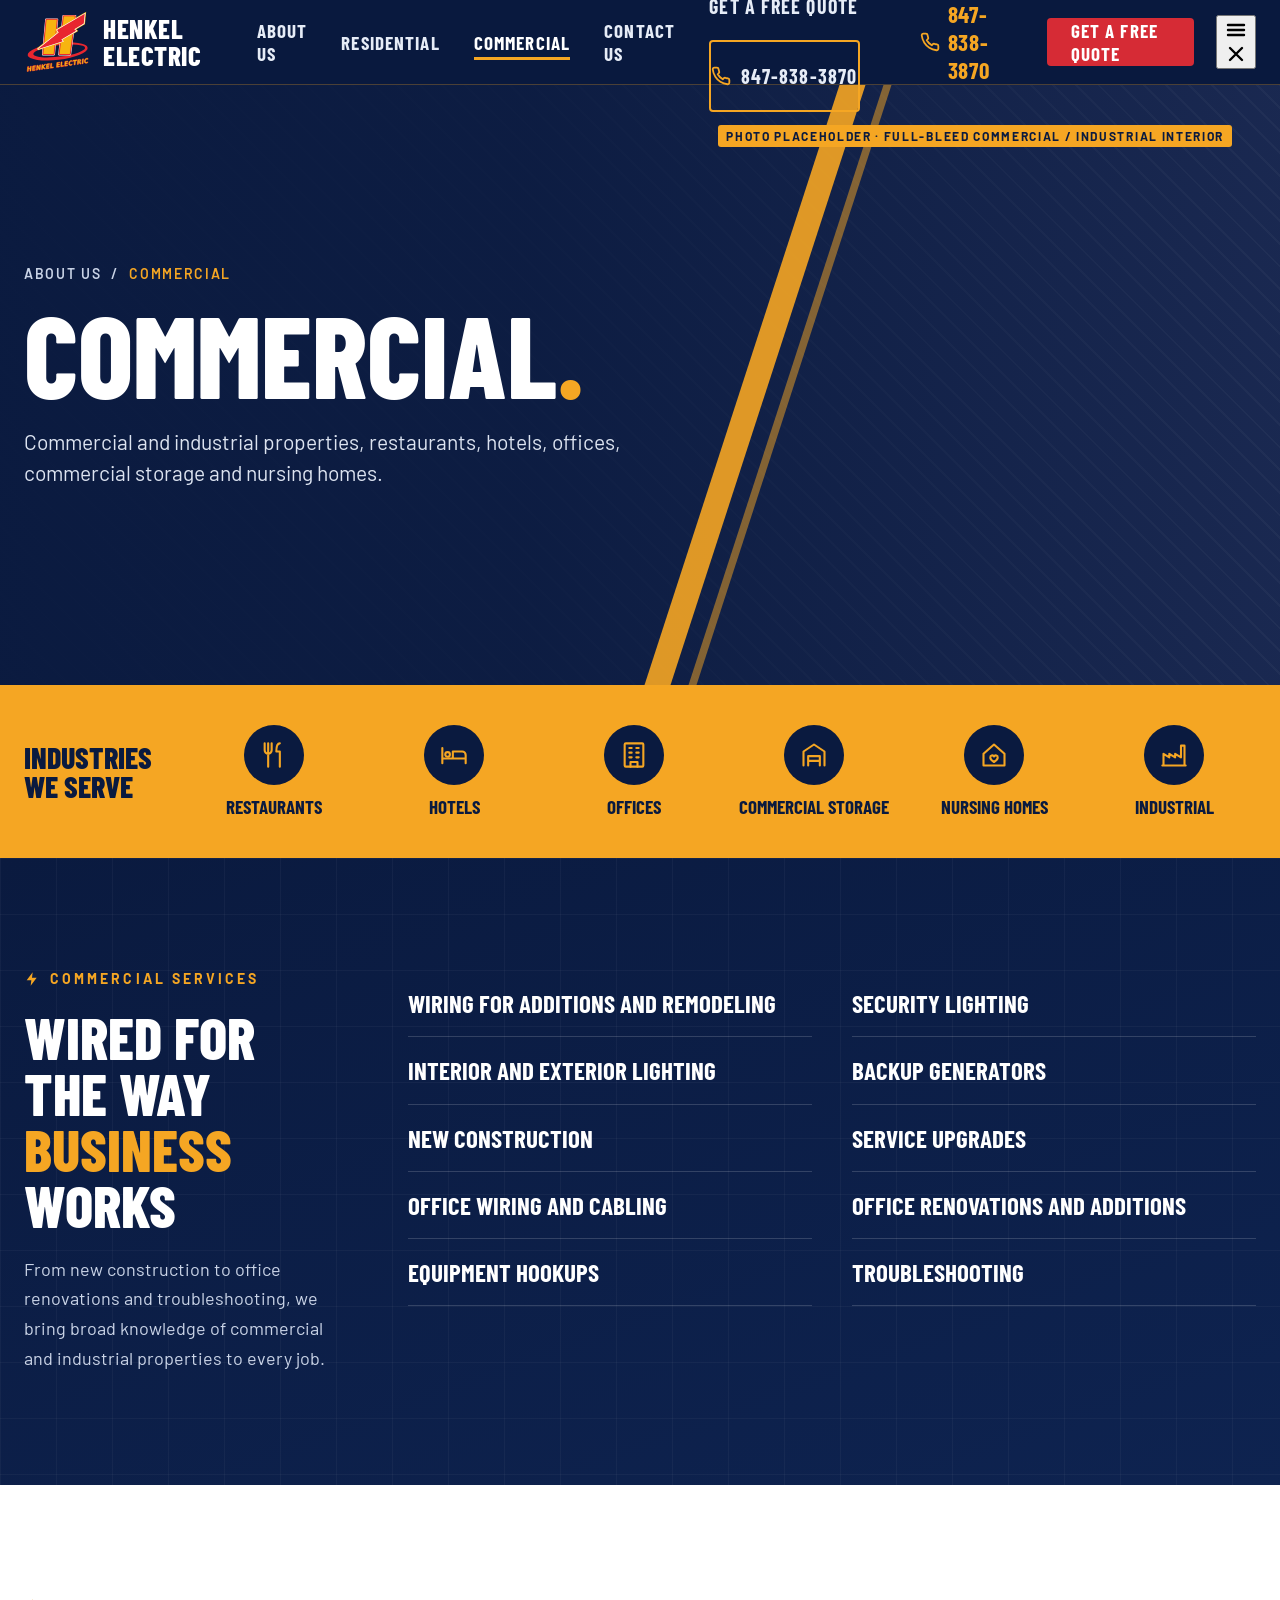
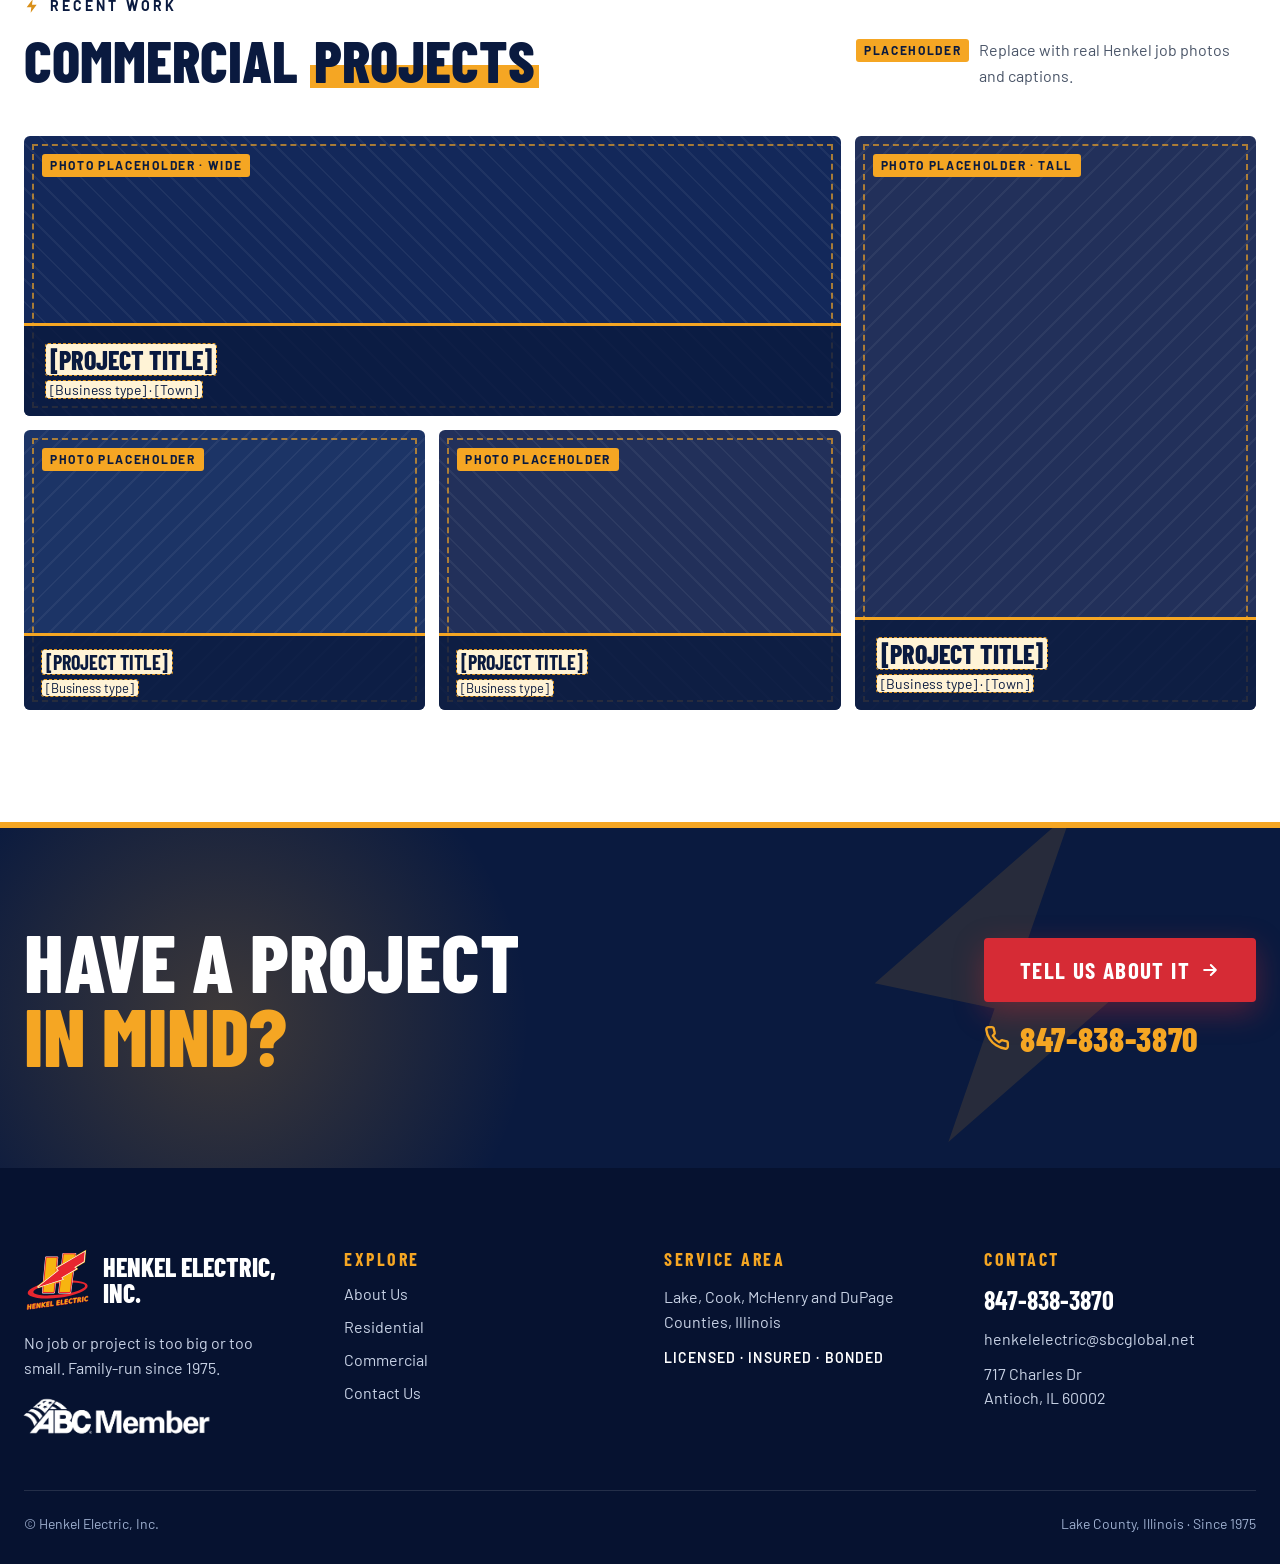
==== commit 8edb6d3a: "Added updated page files Updates to the html pages that work to have mobile functionality." ====
--- a/commercial.html
+++ b/commercial.html
@@ -13,6 +13,8 @@
   <symbol id="i-bolt" viewBox="0 0 24 24"><path d="M13 2 4 14h7l-1 8 9-12h-7l1-8z"/></symbol>
   <symbol id="i-phone" viewBox="0 0 24 24"><path d="M22 16.9v3a2 2 0 0 1-2.2 2 19.8 19.8 0 0 1-8.6-3.1 19.5 19.5 0 0 1-6-6A19.8 19.8 0 0 1 2.1 4.2 2 2 0 0 1 4.1 2h3a2 2 0 0 1 2 1.7c.1 1 .4 1.9.7 2.8a2 2 0 0 1-.5 2.1L8.1 9.9a16 16 0 0 0 6 6l1.3-1.3a2 2 0 0 1 2.1-.4c.9.3 1.8.6 2.8.7a2 2 0 0 1 1.7 2z"/></symbol>
   <symbol id="i-arrow" viewBox="0 0 24 24"><path d="M5 12h14M13 6l6 6-6 6"/></symbol>
+  <symbol id="i-menu" viewBox="0 0 24 24"><path d="M4 7h16M4 12h16M4 17h16"/></symbol>
+  <symbol id="i-close" viewBox="0 0 24 24"><path d="M6 6l12 12M18 6 6 18"/></symbol>
 </svg>
 
 <header class="site-header">
@@ -21,15 +23,20 @@
       <img class="brand__logo" src="assets/images/logo.svg" alt="" width="67" height="64">
       <span class="brand__text"><span class="brand__name">Henkel Electric</span></span>
     </a>
-    <nav class="main-nav" aria-label="Main">
+    <nav class="main-nav" id="main-nav" aria-label="Main">
       <a href="index.html">About Us</a>
       <a href="residential.html">Residential</a>
       <a href="commercial.html" aria-current="page">Commercial</a>
       <a href="contact.html">Contact Us</a>
+      <div class="main-nav__cta">
+        <a class="btn btn--red btn--56" href="contact.html">Get a Free Quote</a>
+        <a class="btn btn--ghost btn--56" href="tel:8478383870"><svg class="ic ic-line" width="20" height="20" aria-hidden="true"><use href="#i-phone"/></svg>847-838-3870</a>
+      </div>
     </nav>
     <div class="site-header__actions">
-      <a class="site-header__phone link-amber" href="tel:8478383870"><svg class="ic ic-line" width="20" height="20" aria-hidden="true"><use href="#i-phone"/></svg>847-838-3870</a>
+      <a class="site-header__phone link-amber" href="tel:8478383870"><svg class="ic ic-line" width="20" height="20" aria-hidden="true"><use href="#i-phone"/></svg><span class="site-header__phone-text">847-838-3870</span></a>
       <a class="btn btn--red btn--48" href="contact.html">Get a Free Quote</a>
+      <button class="nav-toggle" type="button" aria-expanded="false" aria-controls="main-nav" aria-label="Open menu"><svg class="ic ic-line ic-thick nav-toggle__open" width="24" height="24" aria-hidden="true"><use href="#i-menu"/></svg><svg class="ic ic-line ic-thick nav-toggle__close" width="24" height="24" aria-hidden="true"><use href="#i-close"/></svg></button>
     </div>
   </div>
 </header>
@@ -162,5 +169,6 @@
     <div class="site-footer__bottom"><span>© Henkel Electric, Inc.</span><span>Lake County, Illinois · Since 1975</span></div>
   </div>
 </footer>
+<script src="assets/js/nav.js"></script>
 </body>
 </html>
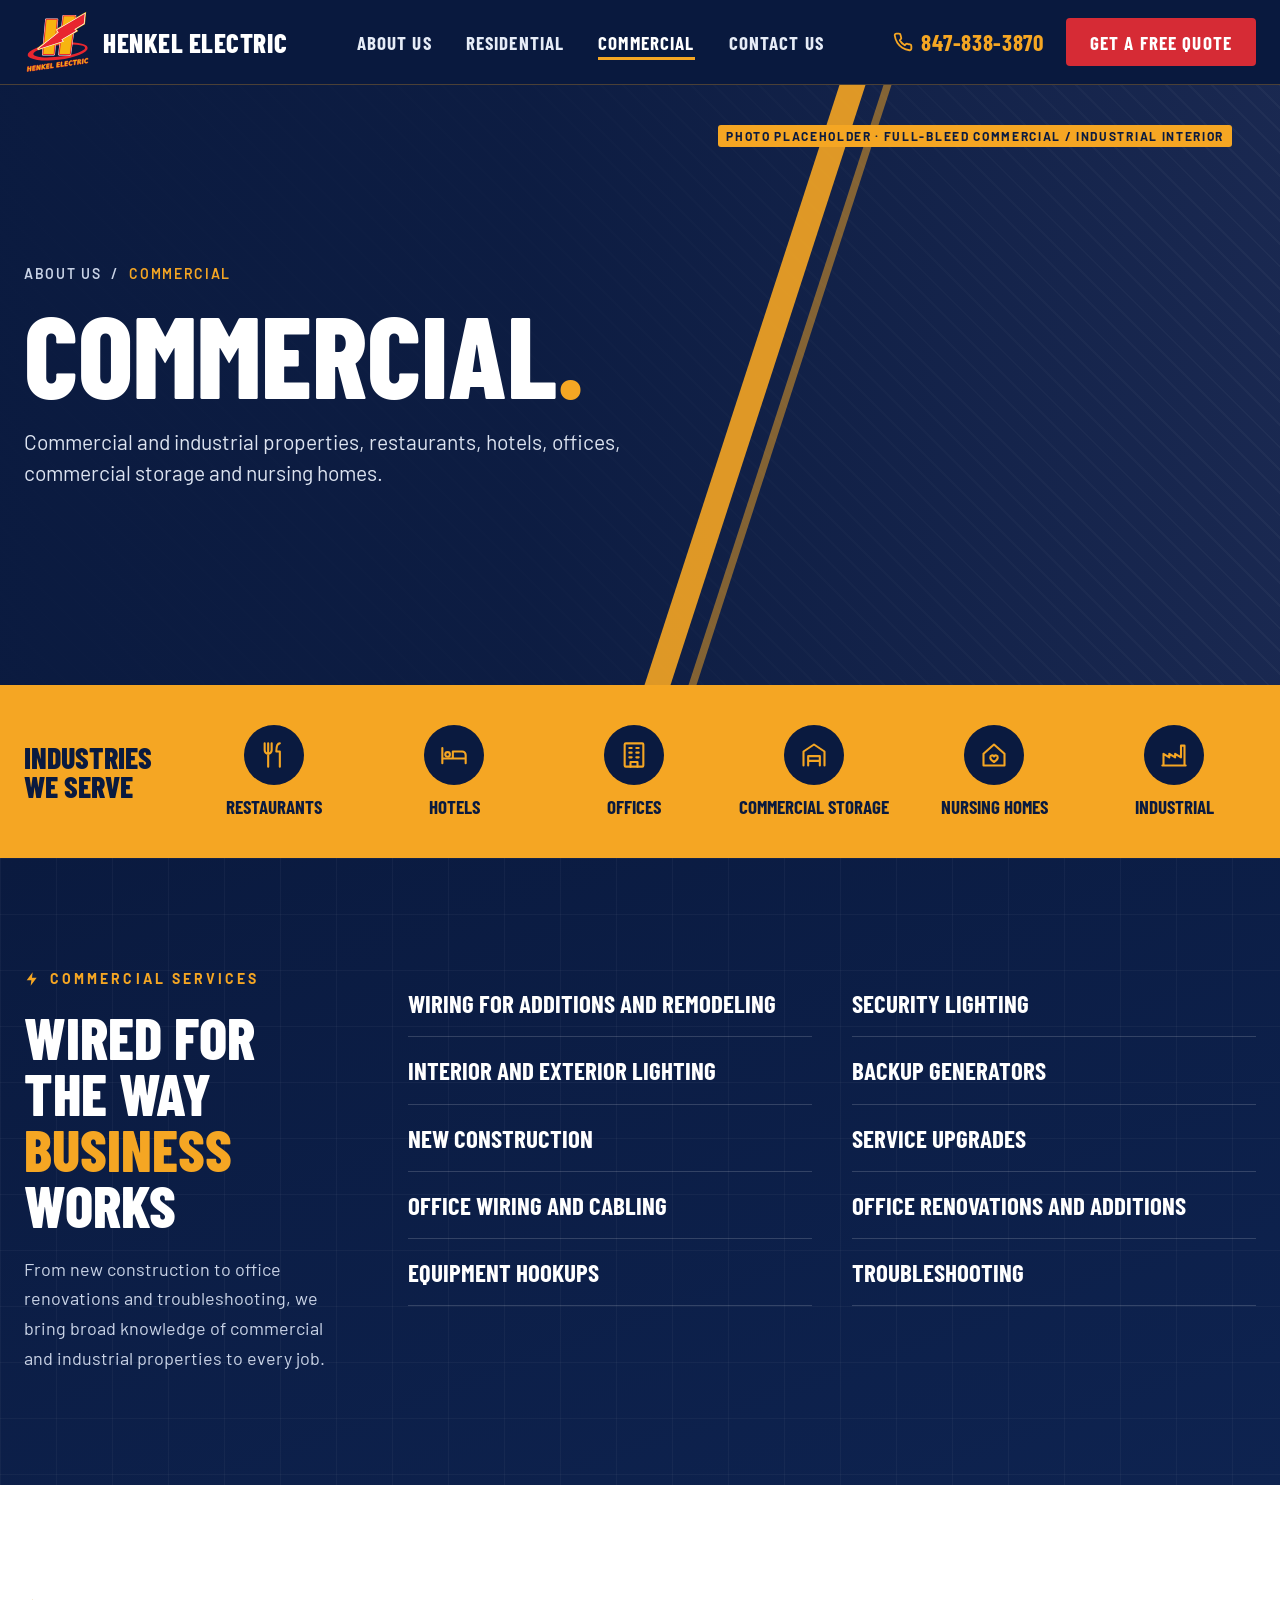
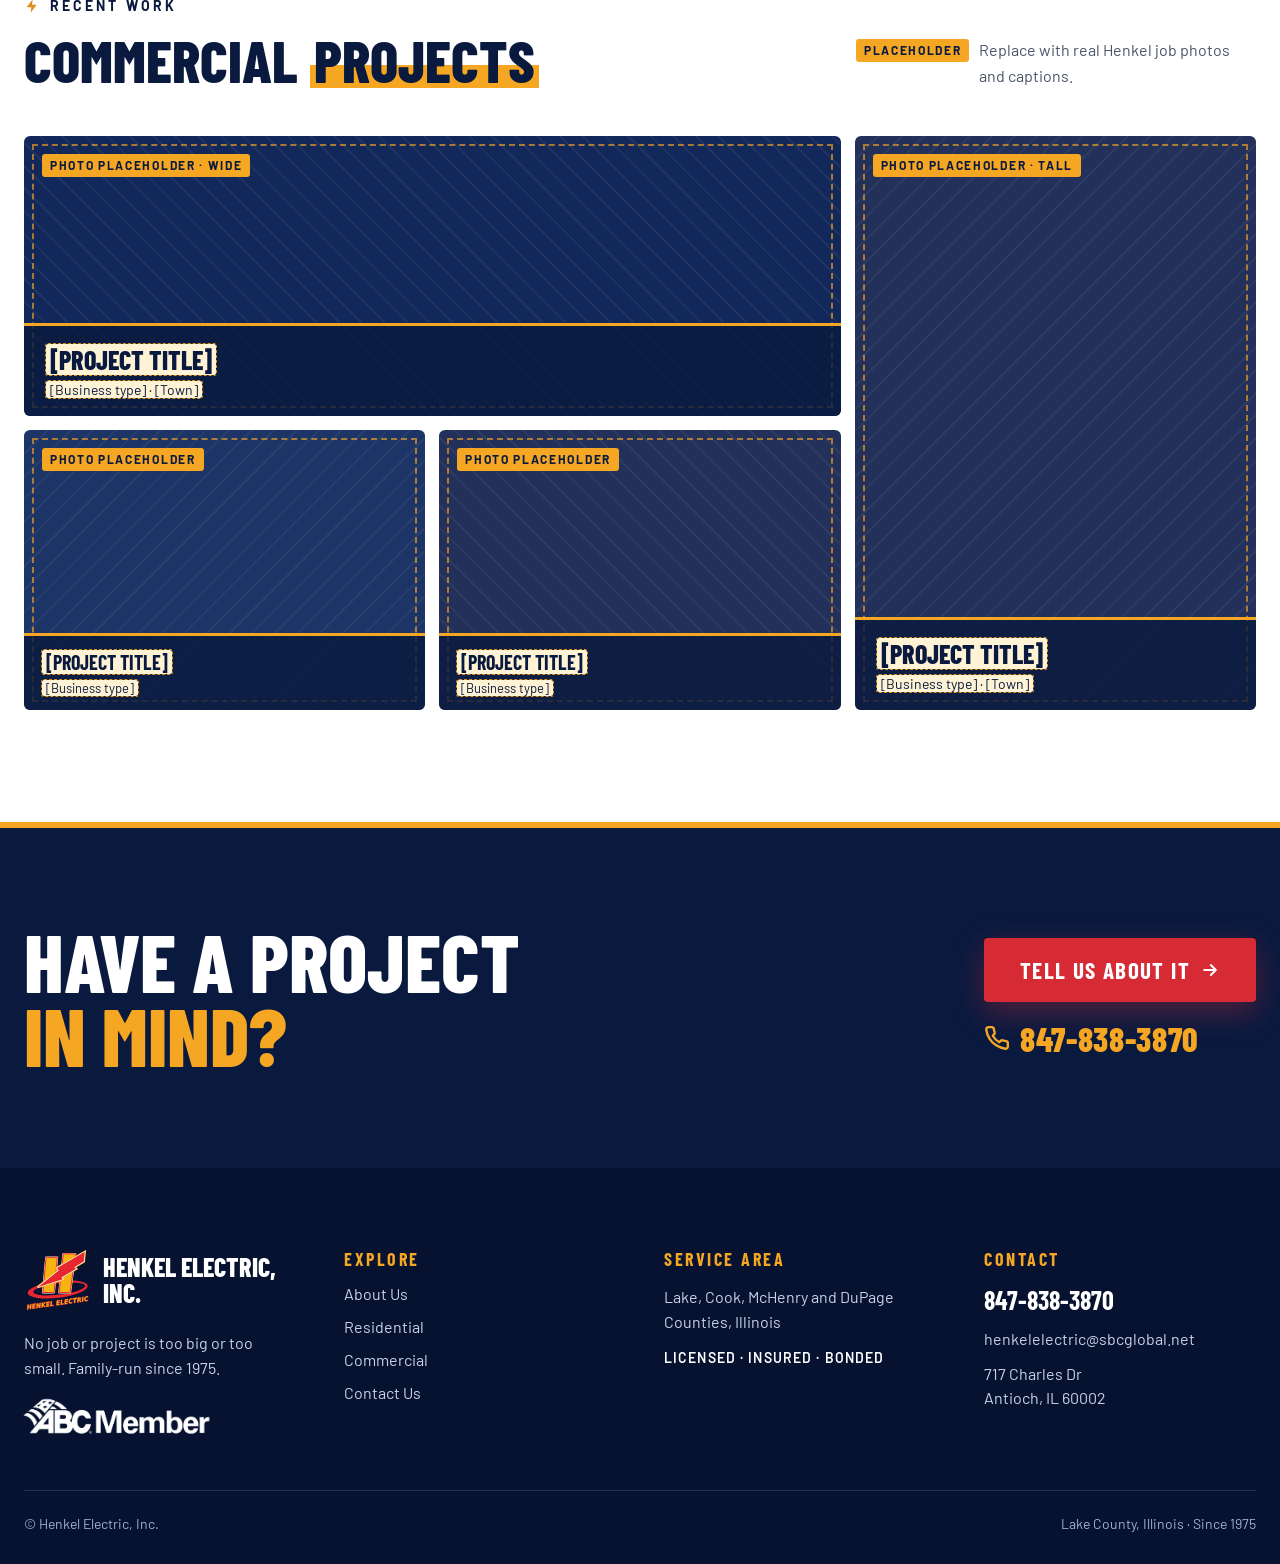
==== commit de8aa67f: "Updated html pages Small front-end design changes. Removed glare type assets and lightening bolt art" ====
--- a/commercial.html
+++ b/commercial.html
@@ -125,8 +125,6 @@
 </section>
 
 <section class="cta">
-  <svg class="cta__bolt ic-fill" aria-hidden="true"><use href="#i-bolt"/></svg>
-  <div class="cta__glow" aria-hidden="true"></div>
   <div class="cta__inner">
     <div class="cta__copy">
       <h2 class="cta__title">Have a project <span class="amber"><br>in mind?</span></h2>
--- a/assets/css/styles.css
+++ b/assets/css/styles.css
@@ -1,5 +1,5 @@
-/* Henkel Electric, Inc. - desktop site styles
-   Mobile layouts are not built yet; below 1200px the page scrolls sideways. */
+/* Henkel Electric, Inc. - site styles
+   Desktop first; the "Responsive" section near the end adapts it for tablets and phones. */
 
 @font-face { font-family: "Barlow"; font-weight: 400; font-display: swap; src: url("../fonts/barlow-400.woff2") format("woff2"); }
 @font-face { font-family: "Barlow"; font-weight: 600; font-display: swap; src: url("../fonts/barlow-600.woff2") format("woff2"); }
@@ -31,7 +31,6 @@
 
 body {
   margin: 0;
-  min-width: 1200px;
   background: var(--navy-deep);
   color: var(--ink);
   font-family: Barlow, "Inter", system-ui, sans-serif;
@@ -229,15 +228,33 @@
   letter-spacing: .06em;
   text-transform: uppercase;
 }
-.main-nav a {
+.main-nav > a {
   padding: 6px 0;
   background: linear-gradient(var(--amber), var(--amber)) left 100% / 0 3px no-repeat;
   color: #E6ECF7;
   text-decoration: none;
   transition: background-size .3s, color .2s;
 }
-.main-nav a:hover, .main-nav a[aria-current="page"] { background-size: 100% 3px; color: #FFFFFF; }
+.main-nav > a:hover, .main-nav > a[aria-current="page"] { background-size: 100% 3px; color: #FFFFFF; }
+.main-nav__cta { display: none; } /* shown inside the mobile menu only */
 .site-header__actions { display: flex; align-items: center; gap: 22px; }
+.nav-toggle {
+  display: none;
+  align-items: center;
+  justify-content: center;
+  width: 44px;
+  height: 44px;
+  padding: 0;
+  border: 0;
+  border-radius: 4px;
+  background: var(--amber);
+  color: var(--navy);
+  cursor: pointer;
+}
+.nav-toggle:focus-visible, .site-header__phone:focus-visible { outline: 3px solid #FFFFFF; outline-offset: 2px; }
+.nav-toggle__close { display: none; }
+.nav-open .nav-toggle__open { display: none; }
+.nav-open .nav-toggle__close { display: block; }
 .site-header__phone {
   display: flex;
   align-items: center;
@@ -717,6 +734,8 @@
 .field ::placeholder { color: #6B778C; }
 .form-notice { display: flex; align-items: flex-start; gap: 10px; padding: 12px 14px; border: 1.5px dashed var(--amber-dark); border-radius: 4px; background: #FFF3D6; color: var(--navy); font-size: 15px; line-height: 1.5; }
 .form-notice .ph-tag { flex: none; }
+.form-error { padding: 12px 14px; border-left: 4px solid var(--amber-dark); border-radius: 4px; background: #FFF3D6; color: var(--navy); font-size: 15px; font-weight: 600; line-height: 1.5; }
+.hp-field { position: absolute; left: -9999px; width: 1px; height: 1px; opacity: 0; }
 .quote-form__foot { display: flex; flex-wrap: wrap; align-items: center; justify-content: space-between; gap: 16px; }
 .quote-form__submit { height: 62px; padding: 0 40px; border: 0; box-shadow: 0 10px 30px rgba(214,43,53,.3); color: #FFFFFF; cursor: pointer; font-size: 23px; }
 .quote-form__call { color: var(--muted); font-size: 15px; }
@@ -746,6 +765,260 @@
 .mini-map { overflow: hidden; border: 1px solid var(--line); border-radius: 8px; background: #FFFFFF; }
 .mini-map figcaption { padding: 12px 16px; }
 
+/* ---------- Responsive ----------
+   Below 1100px the header collapses to logo + call + menu button (nav.js opens the menu).
+   Below 760px everything stacks into the phone layout. */
+@media (max-width: 1099px) {
+  .site-header__inner { height: 64px; padding: 0 16px; gap: 12px; }
+  .brand { gap: 10px; }
+  .brand__logo { width: 42px; height: 40px; }
+  .brand__name { font-size: 22px; }
+  .site-header__actions { gap: 8px; }
+  .site-header__actions .btn { display: none; }
+  .site-header__phone {
+    justify-content: center;
+    box-sizing: border-box;
+    width: 44px;
+    height: 44px;
+    border: 2px solid var(--amber);
+    border-radius: 4px;
+  }
+  .site-header__phone-text { position: absolute; width: 1px; height: 1px; overflow: hidden; clip: rect(0 0 0 0); white-space: nowrap; }
+  .nav-toggle { display: flex; }
+
+  .main-nav { display: none; }
+  .nav-open { overflow: hidden; }
+  .nav-open .main-nav {
+    position: fixed;
+    top: 65px;
+    right: 0;
+    bottom: 0;
+    left: 0;
+    display: flex;
+    flex-direction: column;
+    align-items: stretch;
+    gap: 0;
+    overflow-y: auto;
+    padding: 16px 20px 32px;
+    background: linear-gradient(160deg, var(--navy) 0%, var(--navy-mid) 100%);
+  }
+  .main-nav > a {
+    padding: 18px 0;
+    border-bottom: 1px solid rgba(255,255,255,.14);
+    background: none;
+    font-size: 40px;
+    font-weight: 800;
+    line-height: 1;
+    letter-spacing: .02em;
+  }
+  .main-nav > a[aria-current="page"] { color: #FFFFFF; text-decoration: underline 3px var(--amber); text-underline-offset: 8px; }
+  .main-nav__cta { display: flex; flex-direction: column; gap: 14px; margin-top: auto; padding-top: 32px; }
+  .main-nav__cta .btn { justify-content: center; }
+  .main-nav__cta .btn--ghost { color: var(--amber); font-size: 24px; font-weight: 800; }
+}
+
+@media (max-width: 760px) {
+  /* Type and buttons */
+  .heading--xl, .heading--lg, .heading--md { font-size: 46px; }
+  .page-title { font-size: clamp(48px, 16vw, 76px); }
+  .eyebrow { align-items: flex-start; font-size: 13px; line-height: 1.4; letter-spacing: .18em; }
+  .eyebrow .ic { margin-top: 1px; }
+  .btn-row { flex-direction: column; gap: 12px; }
+  .btn-row .btn { justify-content: center; }
+  .btn--60 { height: 56px; font-size: 21px; }
+
+  /* Home: hero */
+  .hero { clip-path: polygon(0 0, 100% 0, 100% calc(100% - 40px), 0 100%); }
+  .bg-grid { background-size: 40px 40px; }
+  .hero__glow { top: auto; right: -180px; bottom: -60px; width: 520px; height: 520px; }
+  .hero__circuit { display: none; }
+  .hero__grid { gap: 36px; padding: 40px 20px 92px; }
+  .hero__copy { gap: 22px; }
+  .hero__eyebrow { font-size: 13px; }
+  .hero__title { font-size: 56px; }
+  .hero__lead { font-size: 18px; }
+  .hero__photo { height: 260px; }
+  .hero__photo .ph-photo__desc { font-size: 15px; }
+  .hero__badge { bottom: -32px; left: -6px; gap: 12px; padding: 12px 16px; }
+  .hero__badge-icon { width: 42px; height: 42px; }
+  .hero__badge-title { font-size: 22px; }
+  .hero__badge-sub { font-size: 13px; }
+
+  /* Home: trust bar */
+  .trust { margin-top: -40px; padding: 72px 20px 44px; }
+  .trust__grid { grid-template-columns: repeat(2, minmax(0, 1fr)); row-gap: 28px; }
+  .trust__item { gap: 6px; padding: 4px 16px; }
+  .trust__stat { font-size: 56px; }
+  .trust__icon { width: 50px; height: 50px; }
+  .trust__label { font-size: 18px; }
+
+  /* Home: about */
+  .about { padding: 64px 20px; }
+  .about__grid { gap: 40px; }
+  .about__media { padding: 0 0 20px 20px; }
+  .about__photo { height: 420px; }
+  .about__copy { gap: 20px; }
+  .about__copy p { font-size: 17px; }
+  .facts { margin-top: 8px; }
+  .facts__item { padding: 14px 0 0 12px; }
+  .facts__value { font-size: 32px; }
+  .facts__label { font-size: 12px; }
+
+  /* Home: services */
+  .section-white { padding: 64px 20px; }
+  .services__wrap { gap: 32px; }
+  .section-head__title { gap: 16px; }
+  .svc-grid { grid-template-columns: repeat(2, minmax(0, 1fr)); gap: 12px; }
+  .svc-card { gap: 18px; min-height: 172px; padding: 22px 16px 18px; }
+  .svc-card__icon { width: 48px; height: 48px; box-shadow: 0 0 0 5px #FFFFFF, 0 0 0 7px var(--amber); }
+  .svc-card__icon .ic { width: 24px; height: 24px; }
+  .svc-card__title { font-size: 20px; }
+  .svc-cta { gap: 10px; min-height: 172px; padding: 20px 16px 18px; }
+  .svc-cta__bolt { right: -30px; bottom: -30px; width: 130px; height: 130px; }
+  .svc-cta__title { font-size: 22px; }
+  .svc-cta__text { font-size: 14px; line-height: 1.4; }
+  .svc-cta .go { font-size: 18px; }
+
+  /* Home: residential / commercial split */
+  .split { padding: 64px 20px; }
+  .split__grid { gap: 16px; }
+  .split__card { height: 340px; }
+  .split__photo { padding-top: 64px; }
+  .split__body { gap: 10px; padding: 24px; }
+  .split__kicker { font-size: 12px; }
+  .split__title { font-size: 52px; }
+  .split__text { font-size: 16px; }
+  .split__body .go { margin-top: 4px; font-size: 19px; }
+  .split__bolt { width: 60px; height: 60px; box-shadow: 0 0 0 8px var(--surface); }
+  .split__bolt .ic { width: 28px; height: 28px; }
+
+  /* Home: service area */
+  .area { padding: 64px 20px; }
+  .area__grid { gap: 32px; }
+  .area__copy { gap: 22px; }
+  .area__copy > p { font-size: 17px; }
+  .counties__row { padding: 16px 0; }
+  .counties__name { font-size: 26px; }
+  .counties__tag { font-size: 12px; }
+  .area__copy .btn { box-sizing: border-box; width: 100%; justify-content: center; padding: 0 16px; font-size: 19px; }
+
+  /* Home: reviews */
+  .reviews { padding: 64px 0; }
+  .reviews__wrap { gap: 28px; }
+  .reviews__intro { flex-direction: column; gap: 18px; padding: 0 20px; }
+  .reviews__heading { gap: 18px; }
+  .rating { gap: 16px; }
+  .rating__value { font-size: 80px; }
+  .reviews__grid { display: flex; gap: 14px; overflow-x: auto; padding: 4px 20px 12px; scroll-padding-left: 20px; scroll-snap-type: x mandatory; }
+  .review { flex: 0 0 300px; box-sizing: border-box; gap: 16px; padding: 24px; scroll-snap-align: start; }
+  .review__text { font-size: 16px; }
+
+  /* Shared: CTA band */
+  .cta { padding: 56px 20px; }
+  .cta__bolt { top: -30px; right: -60px; width: 260px; height: 260px; }
+  .cta__glow { bottom: -260px; left: -160px; width: 480px; height: 480px; }
+  .cta__inner { flex-direction: column; align-items: stretch; gap: 24px; }
+  .cta__title { font-size: 56px; }
+  .cta__actions { align-items: stretch; }
+  .cta__actions .btn { justify-content: center; height: 60px; padding: 0 16px; font-size: 22px; }
+  .cta__phone { justify-content: center; font-size: 30px; }
+
+  /* Shared: footer */
+  .site-footer { padding: 48px 20px 28px; }
+  .site-footer__wrap { gap: 36px; }
+  .site-footer__grid { grid-template-columns: repeat(2, minmax(0, 1fr)); gap: 28px 20px; }
+  .site-footer__col--brand, .site-footer__col:last-child { grid-column: 1 / -1; }
+  .site-footer__brand .brand__logo { width: 50px; height: 48px; }
+  .site-footer__name { font-size: 24px; }
+  .site-footer__heading { font-size: 17px; }
+  .site-footer a, .site-footer__text, .site-footer__tagline, .site-footer__address { font-size: 15px; }
+  .site-footer__claim { font-size: 12px; }
+  .site-footer__bottom { flex-direction: column; gap: 6px; padding-top: 20px; font-size: 13px; }
+
+  /* Residential */
+  .page-hero { clip-path: polygon(0 0, 100% 0, 100% calc(100% - 40px), 0 100%); }
+  .page-hero__glow { top: -160px; right: -200px; width: 520px; height: 520px; }
+  .page-hero__grid { gap: 32px; padding: 36px 20px 80px; }
+  .page-hero__copy { gap: 18px; }
+  .page-hero__lead { font-size: 18px; }
+  .page-hero__photo { height: 230px; }
+  .page-hero__photo .ph-photo__desc { font-size: 15px; }
+  .svc-layout { gap: 32px; }
+  .svc-layout__side { gap: 18px; }
+  .svc-layout__side > p { font-size: 17px; }
+  .res-services { padding: 32px 20px 64px; }
+  .res-count { padding: 14px 0; }
+  .res-count__value { font-size: 52px; }
+  .res-count__label { font-size: 14px; }
+  .res-list { grid-template-columns: minmax(0, 1fr); gap: 10px; }
+  .res-list li { gap: 14px; padding: 14px 16px; font-size: 20px; }
+  .res-list__icon { width: 36px; height: 36px; }
+
+  /* Project galleries */
+  .gallery { padding: 64px 20px; }
+  .gallery__wrap { gap: 28px; }
+  .gallery__head { gap: 16px; }
+  .gallery__title { gap: 16px; }
+  .gallery__head .ph-note { font-size: 14px; }
+  .gallery__grid { gap: 10px; }
+  .gallery__grid--res { grid-template-columns: repeat(2, minmax(0, 1fr)); grid-auto-rows: 170px; }
+  .gallery__grid--com { grid-template-columns: repeat(2, minmax(0, 1fr)); grid-auto-rows: 160px; }
+  .tile__label { top: 16px; left: 16px; font-size: 11px; }
+  .tile__cap { gap: 4px; padding: 10px 12px; }
+  .tile__name { font-size: 17px; }
+  .tile__meta { font-size: 12px; }
+  .tile--lg .tile__cap { padding: 12px 16px; }
+  .tile--lg .tile__name { font-size: 20px; }
+  .tile--lg .tile__meta { font-size: 13px; }
+  .tile--feature .tile__cap { padding: 16px 18px; }
+  .tile--feature .tile__name { font-size: 24px; }
+  .tile--feature .tile__meta { font-size: 13px; }
+
+  /* Commercial */
+  .com-hero { align-items: flex-end; min-height: 520px; }
+  .com-hero__shade { background: linear-gradient(180deg, rgba(10,26,63,.35) 0%, rgba(10,26,63,.88) 48%, rgba(10,26,63,.97) 100%); }
+  .com-hero__stripe { top: -20px; right: 64px; bottom: auto; left: auto; width: 20px; height: 240px; }
+  .com-hero__stripe--thin { right: 36px; left: auto; width: 7px; }
+  .com-hero__label { top: 20px; right: auto; left: 20px; max-width: calc(100% - 56px); font-size: 11px; }
+  .com-hero__copy { gap: 18px; padding: 88px 20px 48px; }
+  .com-hero__lead { font-size: 18px; }
+  .industries { padding: 32px 20px; }
+  .industries__inner { flex-direction: column; align-items: stretch; gap: 22px; }
+  .industries__title { font-size: 28px; }
+  .industries__grid { flex: none; grid-template-columns: repeat(3, minmax(0, 1fr)); gap: 20px 10px; }
+  .industry { gap: 8px; font-size: 16px; line-height: 1.05; }
+  .industry__icon { width: 52px; height: 52px; }
+  .industry__icon .ic { width: 24px; height: 24px; }
+  .com-services { padding: 64px 20px; }
+  .com-list { grid-template-columns: minmax(0, 1fr); margin-top: -12px; border-top: 1px solid rgba(255,255,255,.16); }
+  .com-list li { padding: 16px 0; font-size: 22px; }
+
+  /* Contact */
+  .contact-hero__glow { top: -200px; right: -200px; width: 520px; height: 520px; }
+  .contact-hero__bolt { top: 16px; right: -30px; width: 200px; height: 200px; }
+  .contact-hero__copy { gap: 18px; padding: 36px 20px 140px; }
+  .contact-hero__lead { font-size: 18px; }
+  .contact { padding: 0 16px 64px; }
+  .contact__layout { gap: 20px; margin-top: -104px; }
+  .form-card { padding: 28px 20px; }
+  .quote-form { gap: 22px; }
+  .quote-form__title { font-size: 34px; }
+  .quote-form__sub { font-size: 15px; line-height: 1.5; }
+  .quote-form__grid { grid-template-columns: repeat(2, minmax(0, 1fr)); gap: 18px 12px; }
+  .quote-form__grid .field:nth-child(n+3) { grid-column: 1 / -1; }
+  .field label { font-size: 13px; }
+  .field input, .field select { height: 52px; padding: 0 14px; font-size: 16px; }
+  .field textarea { min-height: 160px; padding: 14px; font-size: 16px; }
+  .quote-form__foot { flex-direction: column; align-items: stretch; text-align: center; }
+  .quote-form__submit { justify-content: center; height: 58px; padding: 0 16px; font-size: 22px; }
+  .form-sent__title { font-size: 36px; }
+  .form-sent__text { font-size: 17px; }
+  .info-card { gap: 22px; padding: 28px 20px; }
+  .info-card__brand .brand__logo { width: 50px; height: 48px; }
+  .info-card__name { font-size: 26px; }
+  .info-card__call { height: 60px; font-size: 26px; }
+}
+
 /* ---------- Reduced motion: keep color feedback, drop movement ---------- */
 @media (prefers-reduced-motion: reduce) {
   .btn, .lift, .split__card, .split__photo { transition: none; }
